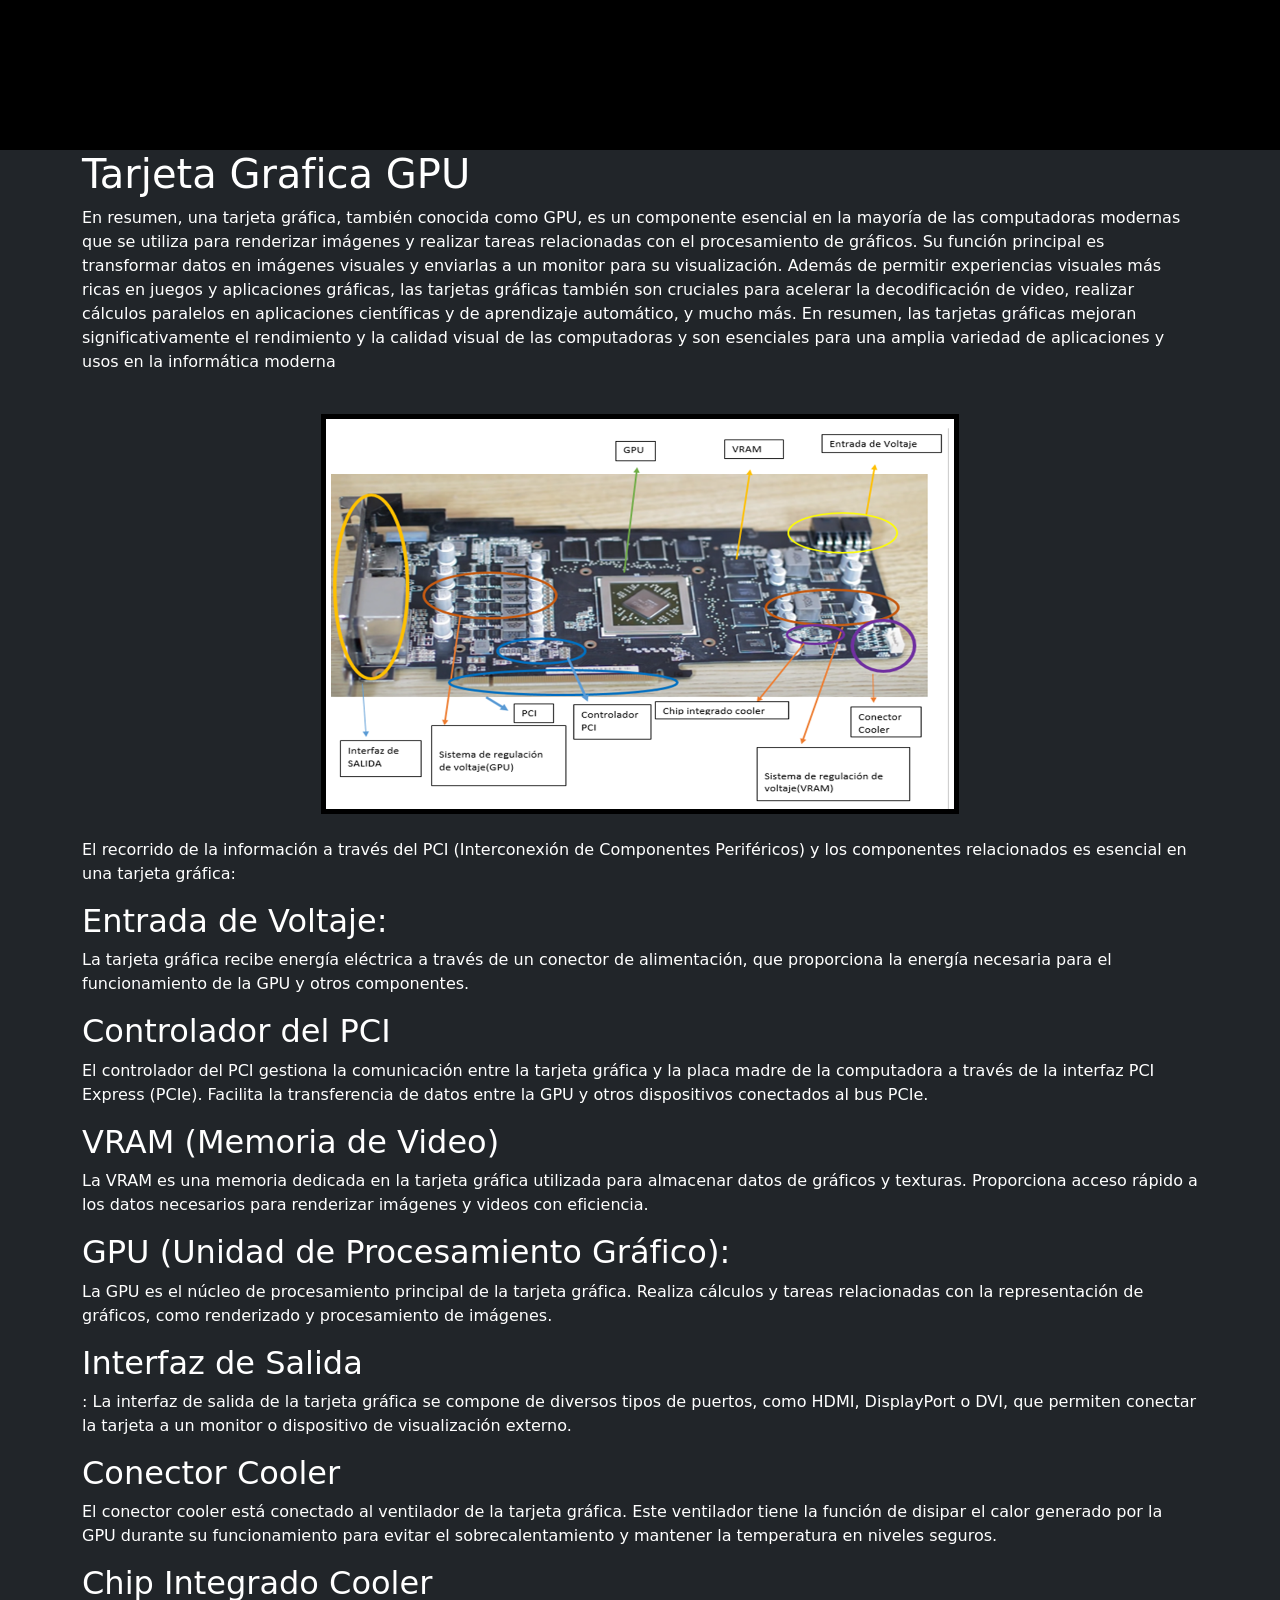
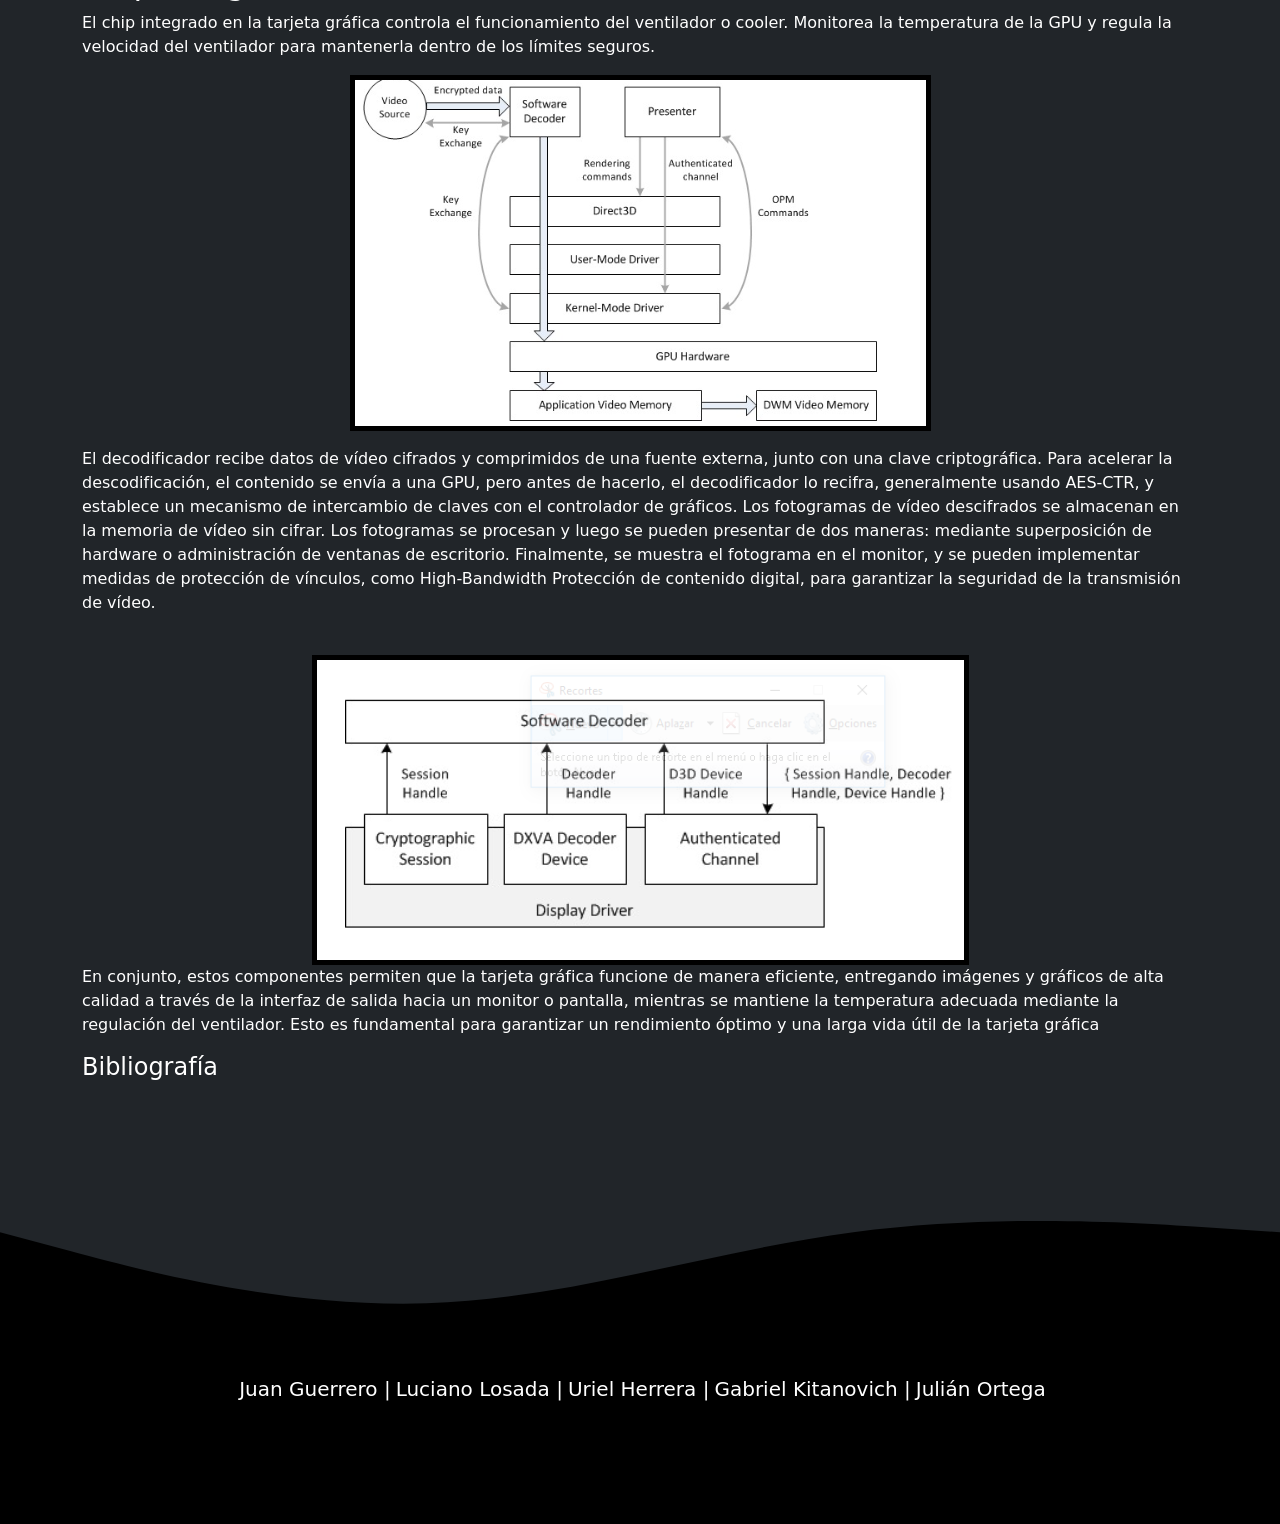
==== index.html @ 19a0f161 "index.html" ====
<!DOCTYPE html>
<html lang="es">
  <head>
    <meta charset="UTF-8" />
    <meta name="viewport" content="width=device-width, initial-scale=1.0" />
    <link rel="stylesheet" href="main.css" />
    <link
      href="https://cdn.jsdelivr.net/npm/bootstrap@5.3.2/dist/css/bootstrap.min.css"
      rel="stylesheet"
      integrity="sha384-T3c6CoIi6uLrA9TneNEoa7RxnatzjcDSCmG1MXxSR1GAsXEV/Dwwykc2MPK8M2HN"
      crossorigin="anonymous"
    />

    <title>grupo 2</title>
  </head>
  <body class="bg-dark">
    <header class="full_black">
      <div class="header_in container"></div>
    </header>
    <main class="container">
      <h1>Tarjeta Grafica GPU</h1>
      <p>
        En resumen, una tarjeta gráfica, también conocida como GPU, es un
        componente esencial en la mayoría de las computadoras modernas que se
        utiliza para renderizar imágenes y realizar tareas relacionadas con el
        procesamiento de gráficos. Su función principal es transformar datos en
        imágenes visuales y enviarlas a un monitor para su visualización. Además
        de permitir experiencias visuales más ricas en juegos y aplicaciones
        gráficas, las tarjetas gráficas también son cruciales para acelerar la
        decodificación de video, realizar cálculos paralelos en aplicaciones
        científicas y de aprendizaje automático, y mucho más. En resumen, las
        tarjetas gráficas mejoran significativamente el rendimiento y la calidad
        visual de las computadoras y son esenciales para una amplia variedad de
        aplicaciones y usos en la informática moderna
      </p>

      <br />
      <div class="img_cont">
        <img src="/images/Captura.PNG" alt="Descripción de la imagen" />
      </div>
      <br />
      <p>
        El recorrido de la información a través del PCI (Interconexión de
        Componentes Periféricos) y los componentes relacionados es esencial en
        una tarjeta gráfica:
      </p>
      <div>
        <div>
          <h2>Entrada de Voltaje:</h2>
          <p>
            La tarjeta gráfica recibe energía eléctrica a través de un conector
            de alimentación, que proporciona la energía necesaria para el
            funcionamiento de la GPU y otros componentes.
          </p>
        </div>
        <div>
          <h2>Controlador del PCI</h2>
          <p>
            El controlador del PCI gestiona la comunicación entre la tarjeta
            gráfica y la placa madre de la computadora a través de la interfaz
            PCI Express (PCIe). Facilita la transferencia de datos entre la GPU
            y otros dispositivos conectados al bus PCIe.
          </p>
        </div>
        <div>
          <h2>VRAM (Memoria de Video)</h2>
          <p>
            La VRAM es una memoria dedicada en la tarjeta gráfica utilizada para
            almacenar datos de gráficos y texturas. Proporciona acceso rápido a
            los datos necesarios para renderizar imágenes y videos con
            eficiencia.
          </p>
        </div>
        <div>
          <h2>GPU (Unidad de Procesamiento Gráfico):</h2>
          <p>
            La GPU es el núcleo de procesamiento principal de la tarjeta
            gráfica. Realiza cálculos y tareas relacionadas con la
            representación de gráficos, como renderizado y procesamiento de
            imágenes.
          </p>
        </div>
        <div>
          <h2>Interfaz de Salida</h2>
          <p>
            : La interfaz de salida de la tarjeta gráfica se compone de diversos
            tipos de puertos, como HDMI, DisplayPort o DVI, que permiten
            conectar la tarjeta a un monitor o dispositivo de visualización
            externo.
          </p>
        </div>
        <div>
          <h2>Conector Cooler</h2>
          <p>
            El conector cooler está conectado al ventilador de la tarjeta
            gráfica. Este ventilador tiene la función de disipar el calor
            generado por la GPU durante su funcionamiento para evitar el
            sobrecalentamiento y mantener la temperatura en niveles seguros.
          </p>
        </div>
        <div>
          <h2>Chip Integrado Cooler</h2>
          <p>
            El chip integrado en la tarjeta gráfica controla el funcionamiento
            del ventilador o cooler. Monitorea la temperatura de la GPU y regula
            la velocidad del ventilador para mantenerla dentro de los límites
            seguros.
          </p>
        </div>
      </div>
      <figure class="img_cont">
        <img src="/images/drivers.png" />
      </figure>
      <p>
        El decodificador recibe datos de vídeo cifrados y comprimidos de una
        fuente externa, junto con una clave criptográfica. Para acelerar la
        descodificación, el contenido se envía a una GPU, pero antes de hacerlo,
        el decodificador lo recifra, generalmente usando AES-CTR, y establece un
        mecanismo de intercambio de claves con el controlador de gráficos. Los
        fotogramas de vídeo descifrados se almacenan en la memoria de vídeo sin
        cifrar. Los fotogramas se procesan y luego se pueden presentar de dos
        maneras: mediante superposición de hardware o administración de ventanas
        de escritorio. Finalmente, se muestra el fotograma en el monitor, y se
        pueden implementar medidas de protección de vínculos, como
        High-Bandwidth Protección de contenido digital, para garantizar la
        seguridad de la transmisión de vídeo.
      </p>
      <br />
      <div class="img_cont text-white">
        <img src="/images/drivers2.png" />
      </div>
      <p>
        En conjunto, estos componentes permiten que la tarjeta gráfica funcione
        de manera eficiente, entregando imágenes y gráficos de alta calidad a
        través de la interfaz de salida hacia un monitor o pantalla, mientras se
        mantiene la temperatura adecuada mediante la regulación del ventilador.
        Esto es fundamental para garantizar un rendimiento óptimo y una larga
        vida útil de la tarjeta gráfica
      </p>
      <div>
        <h4>Bibliografía</h4>
      </div>
    </main>
    <!--Ondas encima del footer-->

    <svg xmlns="http://www.w3.org/2000/svg" viewBox="0 0 1440 320">
      <path
        fill="#000000"
        fill-opacity="1"
        d="M0,160L80,181.3C160,203,320,245,480,240C640,235,800,181,960,160C1120,139,1280,149,1360,154.7L1440,160L1440,320L1360,320C1280,320,1120,320,960,320C800,320,640,320,480,320C320,320,160,320,80,320L0,320Z"
      ></path>
    </svg>

    <footer class="full_black">
      <div class="footer_in container">
        <div class="footer_integrantes text-white">
          <li>Juan Guerrero |</li>
          <li>Luciano Losada |</li>
          <li>Uriel Herrera |</li>
          <li>Gabriel Kitanovich |</li>
          <li>Julián Ortega</li>
        </div>
      </div>
    </footer>
  </body>
  <script src="./main.js"></script>
</html>
---- main.css ----
.full_black {
  background: black;
}
.header_in {
  height: 150px;
}

.footer_in {
  height: 150px;
}

main {
  color: white;
}

.img_cont {
  display: flex;
  justify-content: center; /* Centrar horizontalmente */ 
}
.img_cont>img {
  border: 5px solid black;
}

.footer_integrantes {
  display: flex;
  align-items: center;
  justify-content: center;
  font-size: 20px;
}

.footer_integrantes > li {
  list-style: none;
  margin-left: 5px;
}
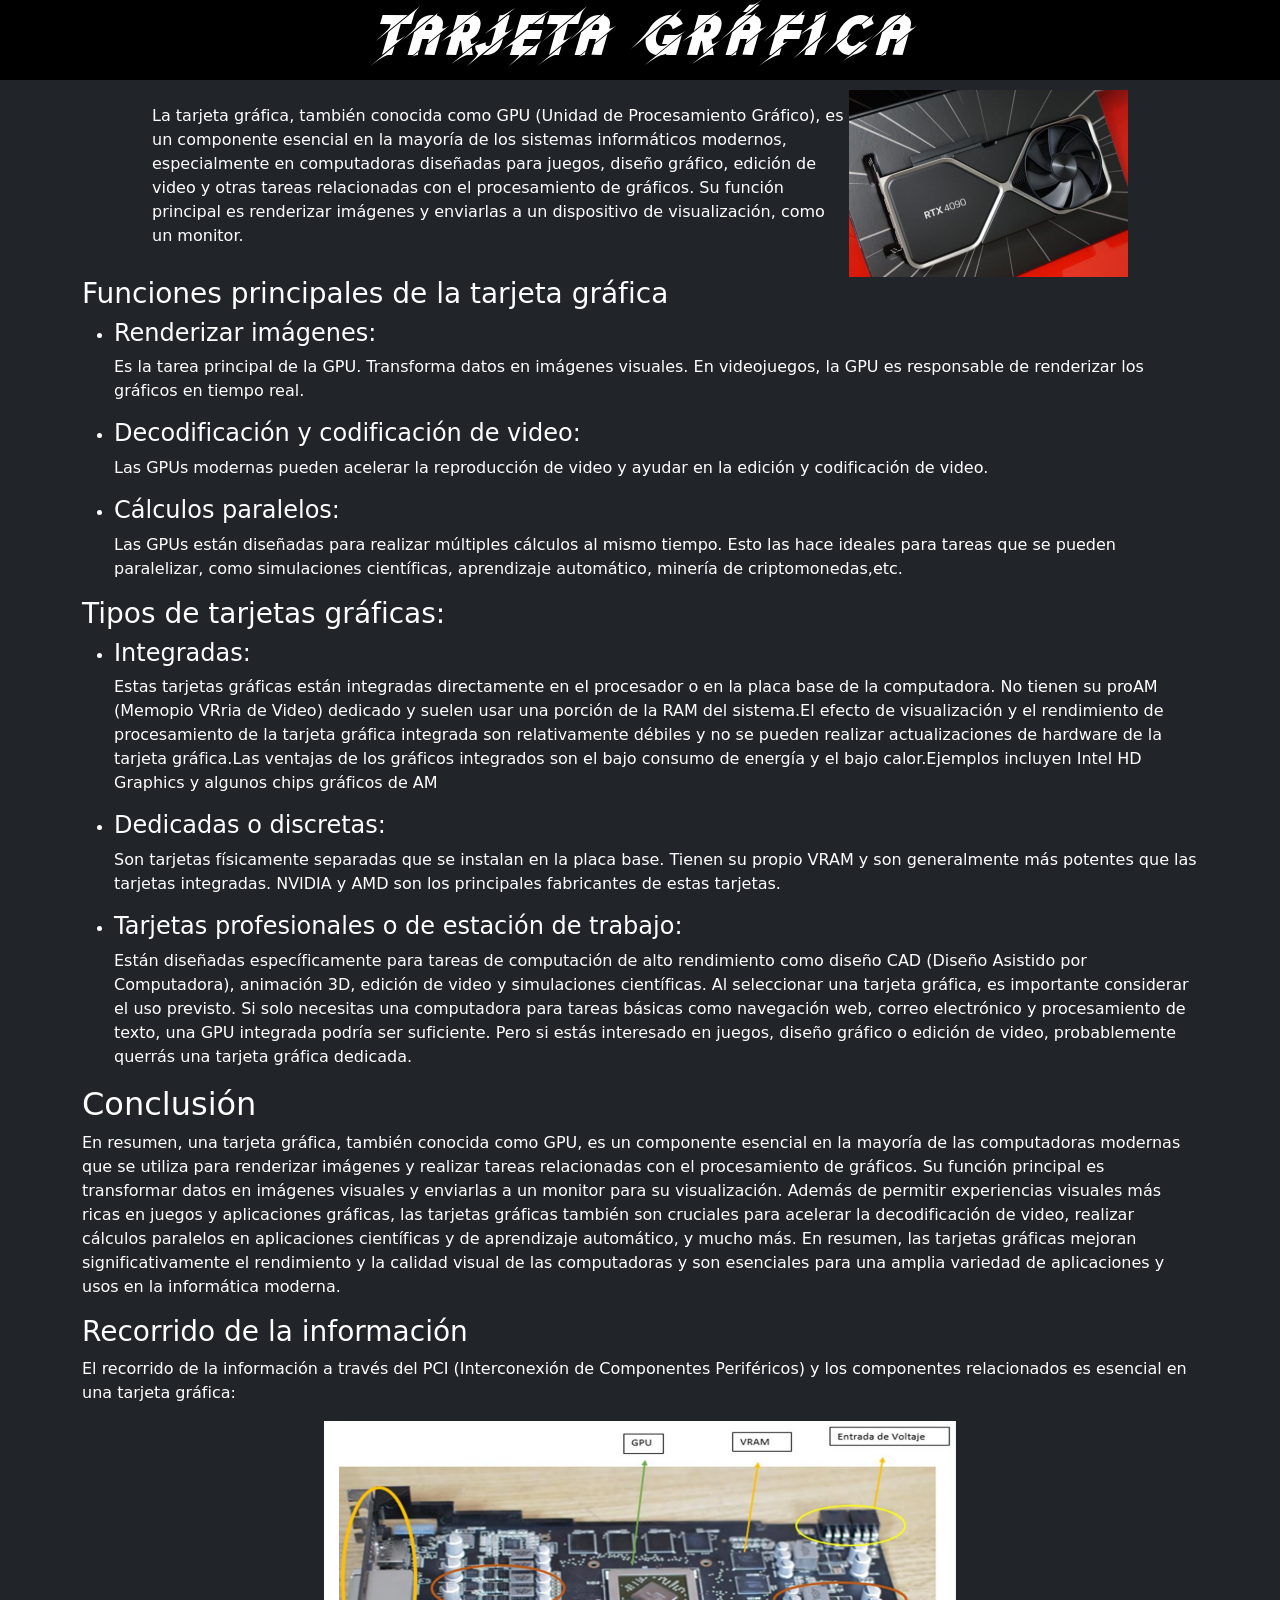
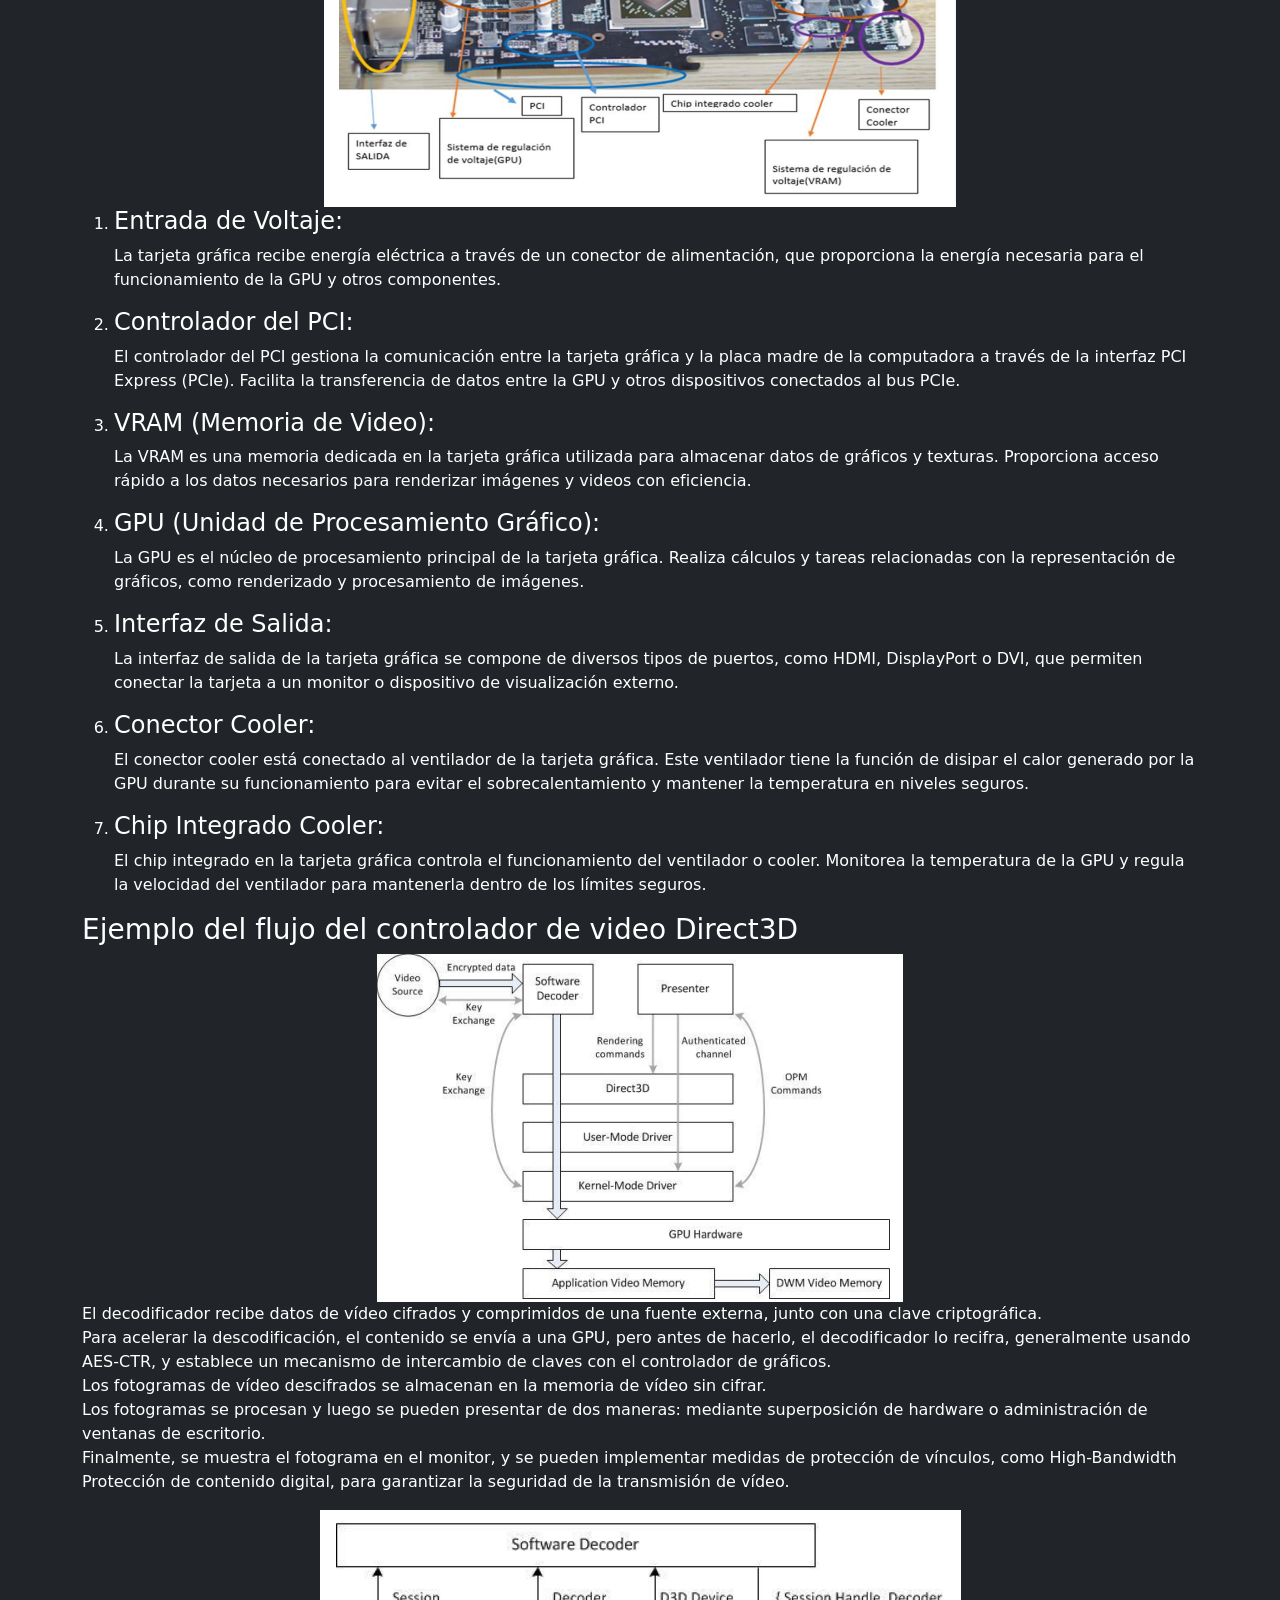
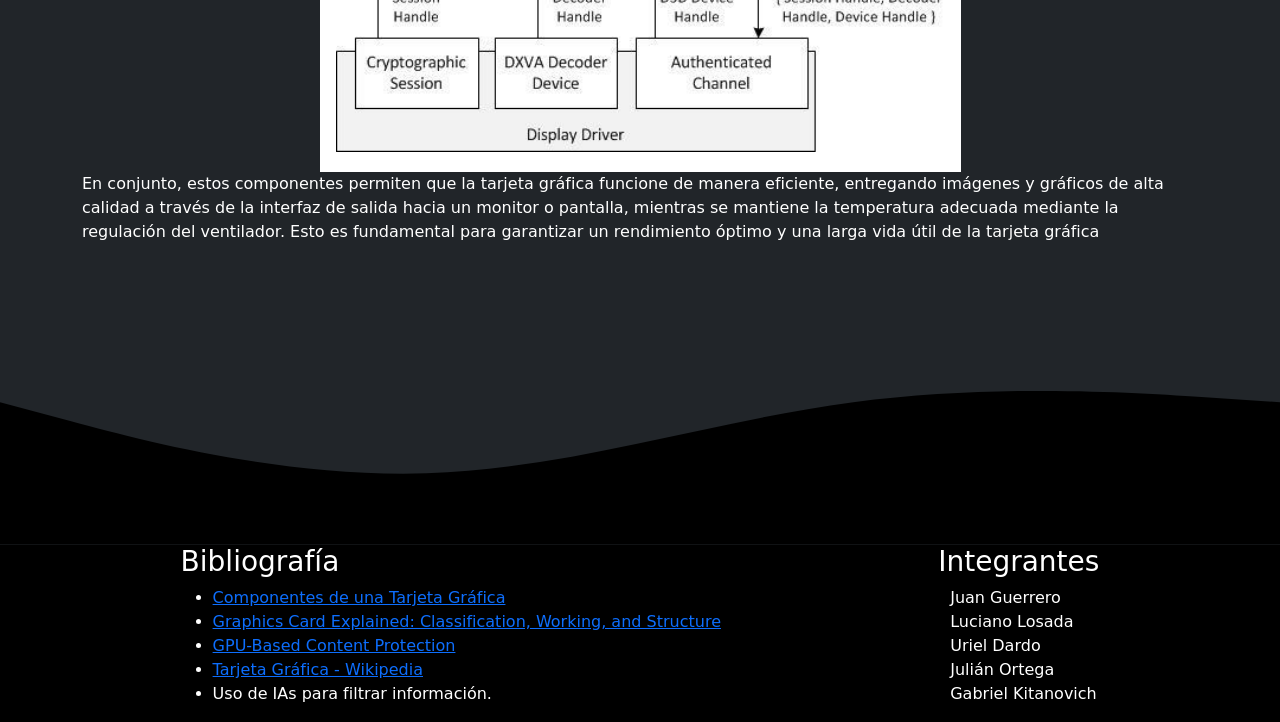
==== commit 6d0d00e1: "Mejor HTML y CSS" ====
--- a/index.html
+++ b/index.html
@@ -3,165 +3,312 @@
   <head>
     <meta charset="UTF-8" />
     <meta name="viewport" content="width=device-width, initial-scale=1.0" />
-    <link rel="stylesheet" href="main.css" />
+    <title>Grupo 2 Tarjeta Gráfica</title>
     <link
-      href="https://cdn.jsdelivr.net/npm/bootstrap@5.3.2/dist/css/bootstrap.min.css"
+      href="https://cdn.jsdelivr.net/npm/bootstrap@5.2.3/dist/css/bootstrap.min.css"
       rel="stylesheet"
-      integrity="sha384-T3c6CoIi6uLrA9TneNEoa7RxnatzjcDSCmG1MXxSR1GAsXEV/Dwwykc2MPK8M2HN"
+      integrity="sha384-rbsA2VBKQhggwzxH7pPCaAqO46MgnOM80zW1RWuH61DGLwZJEdK2Kadq2F9CUG65"
       crossorigin="anonymous"
     />
-
-    <title>grupo 2</title>
+    <link rel="stylesheet" href="css/main.css" />
   </head>
-  <body class="bg-dark">
-    <header class="full_black">
-      <div class="header_in container"></div>
+  <body class="bg-dark text-white">
+    <header class="black">
+        <div class="header_in container">
+          <h1>Tarjeta Gráfica</h1>
+        </div>
     </header>
     <main class="container">
-      <h1>Tarjeta Grafica GPU</h1>
-      <p>
-        En resumen, una tarjeta gráfica, también conocida como GPU, es un
-        componente esencial en la mayoría de las computadoras modernas que se
-        utiliza para renderizar imágenes y realizar tareas relacionadas con el
-        procesamiento de gráficos. Su función principal es transformar datos en
-        imágenes visuales y enviarlas a un monitor para su visualización. Además
-        de permitir experiencias visuales más ricas en juegos y aplicaciones
-        gráficas, las tarjetas gráficas también son cruciales para acelerar la
-        decodificación de video, realizar cálculos paralelos en aplicaciones
-        científicas y de aprendizaje automático, y mucho más. En resumen, las
-        tarjetas gráficas mejoran significativamente el rendimiento y la calidad
-        visual de las computadoras y son esenciales para una amplia variedad de
-        aplicaciones y usos en la informática moderna
-      </p>
-
-      <br />
-      <div class="img_cont">
-        <img src="/images/Captura.PNG" alt="Descripción de la imagen" />
-      </div>
-      <br />
-      <p>
-        El recorrido de la información a través del PCI (Interconexión de
-        Componentes Periféricos) y los componentes relacionados es esencial en
-        una tarjeta gráfica:
-      </p>
-      <div>
-        <div>
-          <h2>Entrada de Voltaje:</h2>
-          <p>
-            La tarjeta gráfica recibe energía eléctrica a través de un conector
-            de alimentación, que proporciona la energía necesaria para el
-            funcionamiento de la GPU y otros componentes.
-          </p>
-        </div>
-        <div>
-          <h2>Controlador del PCI</h2>
-          <p>
-            El controlador del PCI gestiona la comunicación entre la tarjeta
-            gráfica y la placa madre de la computadora a través de la interfaz
-            PCI Express (PCIe). Facilita la transferencia de datos entre la GPU
-            y otros dispositivos conectados al bus PCIe.
-          </p>
-        </div>
-        <div>
-          <h2>VRAM (Memoria de Video)</h2>
-          <p>
-            La VRAM es una memoria dedicada en la tarjeta gráfica utilizada para
-            almacenar datos de gráficos y texturas. Proporciona acceso rápido a
-            los datos necesarios para renderizar imágenes y videos con
-            eficiencia.
-          </p>
-        </div>
-        <div>
-          <h2>GPU (Unidad de Procesamiento Gráfico):</h2>
-          <p>
-            La GPU es el núcleo de procesamiento principal de la tarjeta
-            gráfica. Realiza cálculos y tareas relacionadas con la
-            representación de gráficos, como renderizado y procesamiento de
-            imágenes.
-          </p>
-        </div>
-        <div>
-          <h2>Interfaz de Salida</h2>
-          <p>
-            : La interfaz de salida de la tarjeta gráfica se compone de diversos
-            tipos de puertos, como HDMI, DisplayPort o DVI, que permiten
-            conectar la tarjeta a un monitor o dispositivo de visualización
-            externo.
-          </p>
-        </div>
-        <div>
-          <h2>Conector Cooler</h2>
-          <p>
-            El conector cooler está conectado al ventilador de la tarjeta
-            gráfica. Este ventilador tiene la función de disipar el calor
-            generado por la GPU durante su funcionamiento para evitar el
-            sobrecalentamiento y mantener la temperatura en niveles seguros.
-          </p>
-        </div>
-        <div>
-          <h2>Chip Integrado Cooler</h2>
-          <p>
-            El chip integrado en la tarjeta gráfica controla el funcionamiento
-            del ventilador o cooler. Monitorea la temperatura de la GPU y regula
-            la velocidad del ventilador para mantenerla dentro de los límites
-            seguros.
-          </p>
-        </div>
-      </div>
-      <figure class="img_cont">
-        <img src="/images/drivers.png" />
-      </figure>
-      <p>
-        El decodificador recibe datos de vídeo cifrados y comprimidos de una
-        fuente externa, junto con una clave criptográfica. Para acelerar la
-        descodificación, el contenido se envía a una GPU, pero antes de hacerlo,
-        el decodificador lo recifra, generalmente usando AES-CTR, y establece un
-        mecanismo de intercambio de claves con el controlador de gráficos. Los
-        fotogramas de vídeo descifrados se almacenan en la memoria de vídeo sin
-        cifrar. Los fotogramas se procesan y luego se pueden presentar de dos
-        maneras: mediante superposición de hardware o administración de ventanas
-        de escritorio. Finalmente, se muestra el fotograma en el monitor, y se
-        pueden implementar medidas de protección de vínculos, como
-        High-Bandwidth Protección de contenido digital, para garantizar la
-        seguridad de la transmisión de vídeo.
-      </p>
-      <br />
-      <div class="img_cont text-white">
-        <img src="/images/drivers2.png" />
-      </div>
-      <p>
-        En conjunto, estos componentes permiten que la tarjeta gráfica funcione
-        de manera eficiente, entregando imágenes y gráficos de alta calidad a
-        través de la interfaz de salida hacia un monitor o pantalla, mientras se
-        mantiene la temperatura adecuada mediante la regulación del ventilador.
-        Esto es fundamental para garantizar un rendimiento óptimo y una larga
-        vida útil de la tarjeta gráfica
-      </p>
-      <div>
-        <h4>Bibliografía</h4>
+      <div>
+        <div>
+        </div>
+        <div class="text_and_image container">
+          <p>
+            La tarjeta gráfica, también conocida como GPU (Unidad de
+            Procesamiento Gráfico), es un componente esencial en la mayoría de
+            los sistemas informáticos modernos, especialmente en computadoras
+            diseñadas para juegos, diseño gráfico, edición de video y otras
+            tareas relacionadas con el procesamiento de gráficos. Su función
+            principal es renderizar imágenes y enviarlas a un dispositivo de
+            visualización, como un monitor.
+          </p>
+          <div class="images_center">
+            <img src="images/tg1.PNG" alt="" />
+          </div>
+        </div>
+      </div>
+      <div>
+        <div>
+          <h3>Funciones principales de la tarjeta gráfica</h3>
+        </div>
+        <div>
+          <ul>
+            <li>
+              <h4>Renderizar imágenes:</h4>
+              <p>
+                Es la tarea principal de la GPU. Transforma datos en imágenes
+                visuales. En videojuegos, la GPU es responsable de renderizar
+                los gráficos en tiempo real.
+              </p>
+            </li>
+            <li>
+              <h4>Decodificación y codificación de video:</h4>
+              <p>
+                Las GPUs modernas pueden acelerar la reproducción de video y
+                ayudar en la edición y codificación de video.
+              </p>
+            </li>
+            <li>
+              <h4>Cálculos paralelos:</h4>
+              <p>
+                Las GPUs están diseñadas para realizar múltiples cálculos al
+                mismo tiempo. Esto las hace ideales para tareas que se pueden
+                paralelizar, como simulaciones científicas, aprendizaje
+                automático, minería de criptomonedas,etc.
+              </p>
+            </li>
+          </ul>
+        </div>
+      </div>
+      <div>
+        <div>
+          <h3>Tipos de tarjetas gráficas:</h3>
+        </div>
+        <div>
+          <ul>
+            <li>
+              <h4>Integradas:</h4>
+              <p>
+                Estas tarjetas gráficas están integradas directamente en el
+                procesador o en la placa base de la computadora. No tienen su
+                proAM (Memopio VRria de Video) dedicado y suelen usar una
+                porción de la RAM del sistema.El efecto de visualización y el
+                rendimiento de procesamiento de la tarjeta gráfica integrada son
+                relativamente débiles y no se pueden realizar actualizaciones de
+                hardware de la tarjeta gráfica.Las ventajas de los gráficos
+                integrados son el bajo consumo de energía y el bajo
+                calor.Ejemplos incluyen Intel HD Graphics y algunos chips
+                gráficos de AM
+              </p>
+            </li>
+            <li>
+              <h4>Dedicadas o discretas:</h4>
+              <p>
+                Son tarjetas físicamente separadas que se instalan en la placa
+                base. Tienen su propio VRAM y son generalmente más potentes que
+                las tarjetas integradas. NVIDIA y AMD son los principales
+                fabricantes de estas tarjetas.
+              </p>
+            </li>
+            <li>
+              <h4>Tarjetas profesionales o de estación de trabajo:</h4>
+              <p>
+                Están diseñadas específicamente para tareas de computación de
+                alto rendimiento como diseño CAD (Diseño Asistido por
+                Computadora), animación 3D, edición de video y simulaciones
+                científicas. Al seleccionar una tarjeta gráfica, es importante
+                considerar el uso previsto. Si solo necesitas una computadora
+                para tareas básicas como navegación web, correo electrónico y
+                procesamiento de texto, una GPU integrada podría ser suficiente.
+                Pero si estás interesado en juegos, diseño gráfico o edición de
+                video, probablemente querrás una tarjeta gráfica dedicada.
+              </p>
+            </li>
+          </ul>
+        </div>
+      </div>
+      <div>
+        <div>
+          <h2>Conclusión</h2>
+        </div>
+        <div>
+          <p>
+            En resumen, una tarjeta gráfica, también conocida como GPU, es un
+            componente esencial en la mayoría de las computadoras modernas que
+            se utiliza para renderizar imágenes y realizar tareas relacionadas
+            con el procesamiento de gráficos. Su función principal es
+            transformar datos en imágenes visuales y enviarlas a un monitor para
+            su visualización. Además de permitir experiencias visuales más ricas
+            en juegos y aplicaciones gráficas, las tarjetas gráficas también son
+            cruciales para acelerar la decodificación de video, realizar
+            cálculos paralelos en aplicaciones científicas y de aprendizaje
+            automático, y mucho más. En resumen, las tarjetas gráficas mejoran
+            significativamente el rendimiento y la calidad visual de las
+            computadoras y son esenciales para una amplia variedad de
+            aplicaciones y usos en la informática moderna.
+          </p>
+        </div>
+        <div>
+          <h3>Recorrido de la información</h3>
+        </div>
+        <div>
+          <p>
+            El recorrido de la información a través del PCI (Interconexión de
+            Componentes Periféricos) y los componentes relacionados es esencial
+            en una tarjeta gráfica:
+          </p>
+        </div>
+        <div class="images_center">
+          <img src="images/estructuraTG.PNG" alt="" />
+        </div>
+        <div>
+          <ol>
+            <li>
+              <h4>Entrada de Voltaje:</h4>
+              <p>
+                La tarjeta gráfica recibe energía eléctrica a través de un
+                conector de alimentación, que proporciona la energía necesaria
+                para el funcionamiento de la GPU y otros componentes.
+              </p>
+            </li>
+            <li>
+              <h4>Controlador del PCI:</h4>
+              <p>
+                El controlador del PCI gestiona la comunicación entre la tarjeta
+                gráfica y la placa madre de la computadora a través de la
+                interfaz PCI Express (PCIe). Facilita la transferencia de datos
+                entre la GPU y otros dispositivos conectados al bus PCIe.
+              </p>
+            </li>
+            <li>
+              <h4>VRAM (Memoria de Video):</h4>
+              <p>
+                La VRAM es una memoria dedicada en la tarjeta gráfica utilizada
+                para almacenar datos de gráficos y texturas. Proporciona acceso
+                rápido a los datos necesarios para renderizar imágenes y videos
+                con eficiencia.
+              </p>
+            </li>
+            <li>
+              <h4>GPU (Unidad de Procesamiento Gráfico):</h4>
+              <p>
+                La GPU es el núcleo de procesamiento principal de la tarjeta
+                gráfica. Realiza cálculos y tareas relacionadas con la
+                representación de gráficos, como renderizado y procesamiento de
+                imágenes.
+              </p>
+            </li>
+            <li>
+              <h4>Interfaz de Salida:</h4>
+              <p>
+                La interfaz de salida de la tarjeta gráfica se compone de
+                diversos tipos de puertos, como HDMI, DisplayPort o DVI, que
+                permiten conectar la tarjeta a un monitor o dispositivo de
+                visualización externo.
+              </p>
+            </li>
+            <li>
+              <h4>Conector Cooler:</h4>
+              <p>
+                El conector cooler está conectado al ventilador de la tarjeta
+                gráfica. Este ventilador tiene la función de disipar el calor
+                generado por la GPU durante su funcionamiento para evitar el
+                sobrecalentamiento y mantener la temperatura en niveles seguros.
+              </p>
+            </li>
+            <li>
+              <h4>Chip Integrado Cooler:</h4>
+              <p>
+                El chip integrado en la tarjeta gráfica controla el
+                funcionamiento del ventilador o cooler. Monitorea la temperatura
+                de la GPU y regula la velocidad del ventilador para mantenerla
+                dentro de los límites seguros.
+              </p>
+            </li>
+          </ol>
+        </div>
+      </div>
+      <div>
+        <div>
+          <h3>Ejemplo del flujo del controlador de video Direct3D</h3>
+        </div>
+        <div class="images_center">
+          <img src="images/videoDirect3D.PNG" alt="" />
+        </div>
+        <div>
+          <p>
+            El decodificador recibe datos de vídeo cifrados y comprimidos de una
+            fuente externa, junto con una clave criptográfica. <br />
+            Para acelerar la descodificación, el contenido se envía a una GPU,
+            pero antes de hacerlo, el decodificador lo recifra, generalmente
+            usando AES-CTR, y establece un mecanismo de intercambio de claves
+            con el controlador de gráficos.<br />
+            Los fotogramas de vídeo descifrados se almacenan en la memoria de
+            vídeo sin cifrar. <br />
+            Los fotogramas se procesan y luego se pueden presentar de dos
+            maneras: mediante superposición de hardware o administración de
+            ventanas de escritorio. <br />
+            Finalmente, se muestra el fotograma en el monitor, y se pueden
+            implementar medidas de protección de vínculos, como High-Bandwidth
+            Protección de contenido digital, para garantizar la seguridad de la
+            transmisión de vídeo.
+          </p>
+        </div>
+        <div class="images_center">
+          <img src="images/sv.PNG" alt="" />
+        </div>
+        <div>
+          <p>
+            En conjunto, estos componentes permiten que la tarjeta gráfica
+            funcione de manera eficiente, entregando imágenes y gráficos de alta
+            calidad a través de la interfaz de salida hacia un monitor o
+            pantalla, mientras se mantiene la temperatura adecuada mediante la
+            regulación del ventilador. Esto es fundamental para garantizar un
+            rendimiento óptimo y una larga vida útil de la tarjeta gráfica
+          </p>
+        </div>
       </div>
     </main>
-    <!--Ondas encima del footer-->
-
     <svg xmlns="http://www.w3.org/2000/svg" viewBox="0 0 1440 320">
-      <path
-        fill="#000000"
-        fill-opacity="1"
-        d="M0,160L80,181.3C160,203,320,245,480,240C640,235,800,181,960,160C1120,139,1280,149,1360,154.7L1440,160L1440,320L1360,320C1280,320,1120,320,960,320C800,320,640,320,480,320C320,320,160,320,80,320L0,320Z"
-      ></path>
-    </svg>
-
-    <footer class="full_black">
-      <div class="footer_in container">
-        <div class="footer_integrantes text-white">
-          <li>Juan Guerrero |</li>
-          <li>Luciano Losada |</li>
-          <li>Uriel Herrera |</li>
-          <li>Gabriel Kitanovich |</li>
-          <li>Julián Ortega</li>
+        <path
+          fill="#000000"
+          fill-opacity="1"
+          d="M0,160L80,181.3C160,203,320,245,480,240C640,235,800,181,960,160C1120,139,1280,149,1360,154.7L1440,160L1440,320L1360,320C1280,320,1120,320,960,320C800,320,640,320,480,320C320,320,160,320,80,320L0,320Z"
+        ></path>
+      </svg>
+    <footer class="black" >
+      <div class="container footer_info">
+        <div class="bibliografia">
+          <h3>Bibliografía</h3>
+          <ul>
+            <li>
+              <a
+                href="https://masterenciberseguridadonline.es/componentes-de-una-tarjeta-grafica/"
+                >Componentes de una Tarjeta Gráfica</a
+              >
+            </li>
+            <li>
+              <a
+                href="https://www.jakelectronics.com/blog/graphics-card-explained-classification-working-and-structure"
+                >Graphics Card Explained: Classification, Working, and
+                Structure</a
+              >
+            </li>
+            <li>
+              <a
+                href="https://learn.microsoft.com/es-es/windows/win32/medfound/gpu-based-content-protection"
+                >GPU-Based Content Protection</a
+              >
+            </li>
+            <li>
+              <a href="https://es.wikipedia.org/wiki/Tarjeta_gr%C3%A1fica"
+                >Tarjeta Gráfica - Wikipedia</a
+              >
+            </li>
+            <li>Uso de IAs para filtrar información.</li>
+          </ul>
+        </div>
+        <div class="integrantes">
+          <h3>Integrantes</h3>
+          <ul>
+            <li>Juan Guerrero</li>
+            <li>Luciano Losada</li>
+            <li>Uriel Dardo</li>
+            <li>Julián Ortega</li>
+            <li>Gabriel Kitanovich</li>
+          </ul>
         </div>
       </div>
     </footer>
   </body>
-  <script src="./main.js"></script>
 </html>
--- a/css/main.css
+++ b/css/main.css
@@ -0,0 +1,59 @@
+@font-face {
+    font-family:"Giver Made" ;
+    src: url("/fontsAndStuff/giver_made/Giver\ Made\ Italic.ttf");
+}
+
+header{
+    height: 80px;
+}
+.header_in{
+    height: 80px;
+    display: flex;
+    justify-content: center;
+    align-items: center;
+}
+.header_in > h1{
+    font-family: "Giver Made";
+    font-size: 50px;
+}
+
+main{
+    margin-top: 10px;
+}
+
+.footer_info{
+    margin-bottom: 0px;
+}
+
+footer > div{
+    display: flex;
+    justify-content: space-around;
+}
+.black{
+    background: black;
+}
+
+.integrantes > h3{
+    margin-left: 20px;
+}
+
+.integrantes > ul > li{
+    list-style: none;
+}
+
+.integrantes > ul > li{
+    list-style: none;
+}
+
+.text_and_image{
+    display: flex;
+    width: 1000px;
+    justify-content: center;
+    align-items: center;
+}
+
+.images_center{
+    display: flex;
+    justify-content: center;
+}
+  
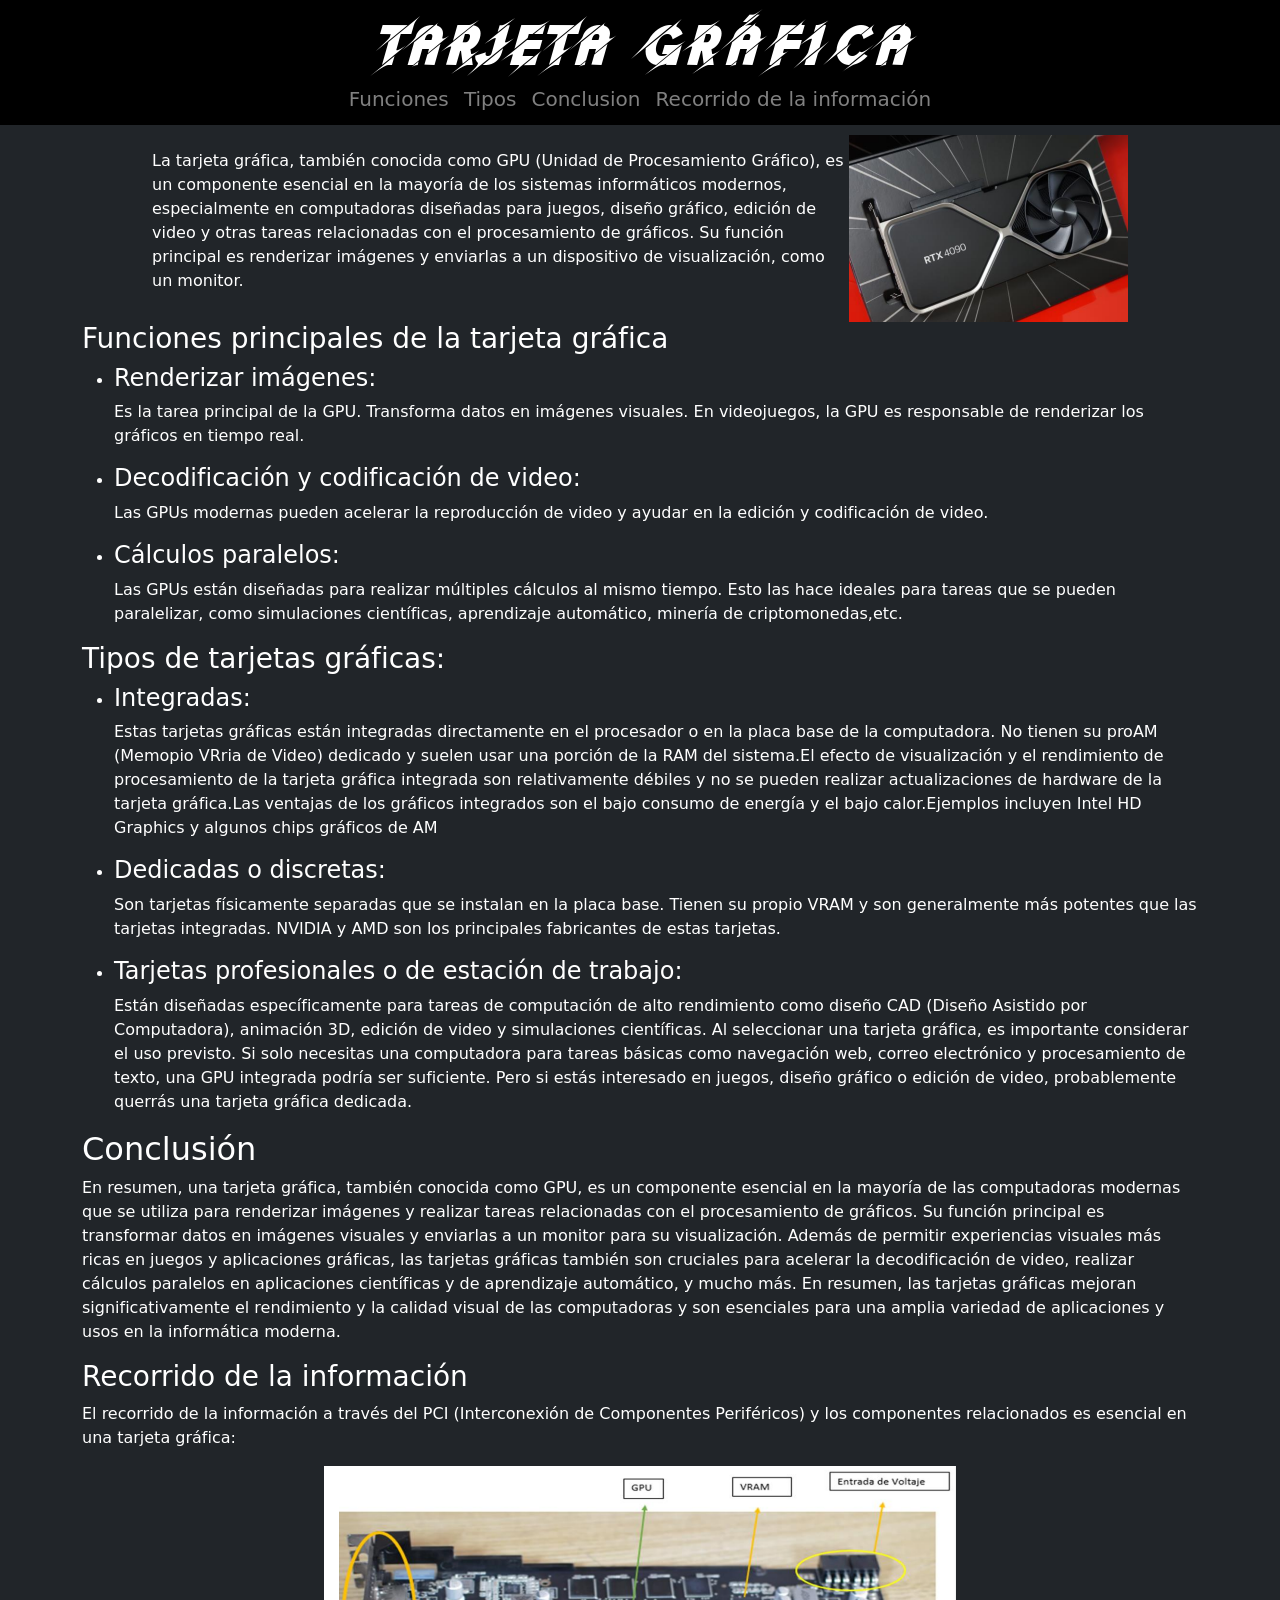
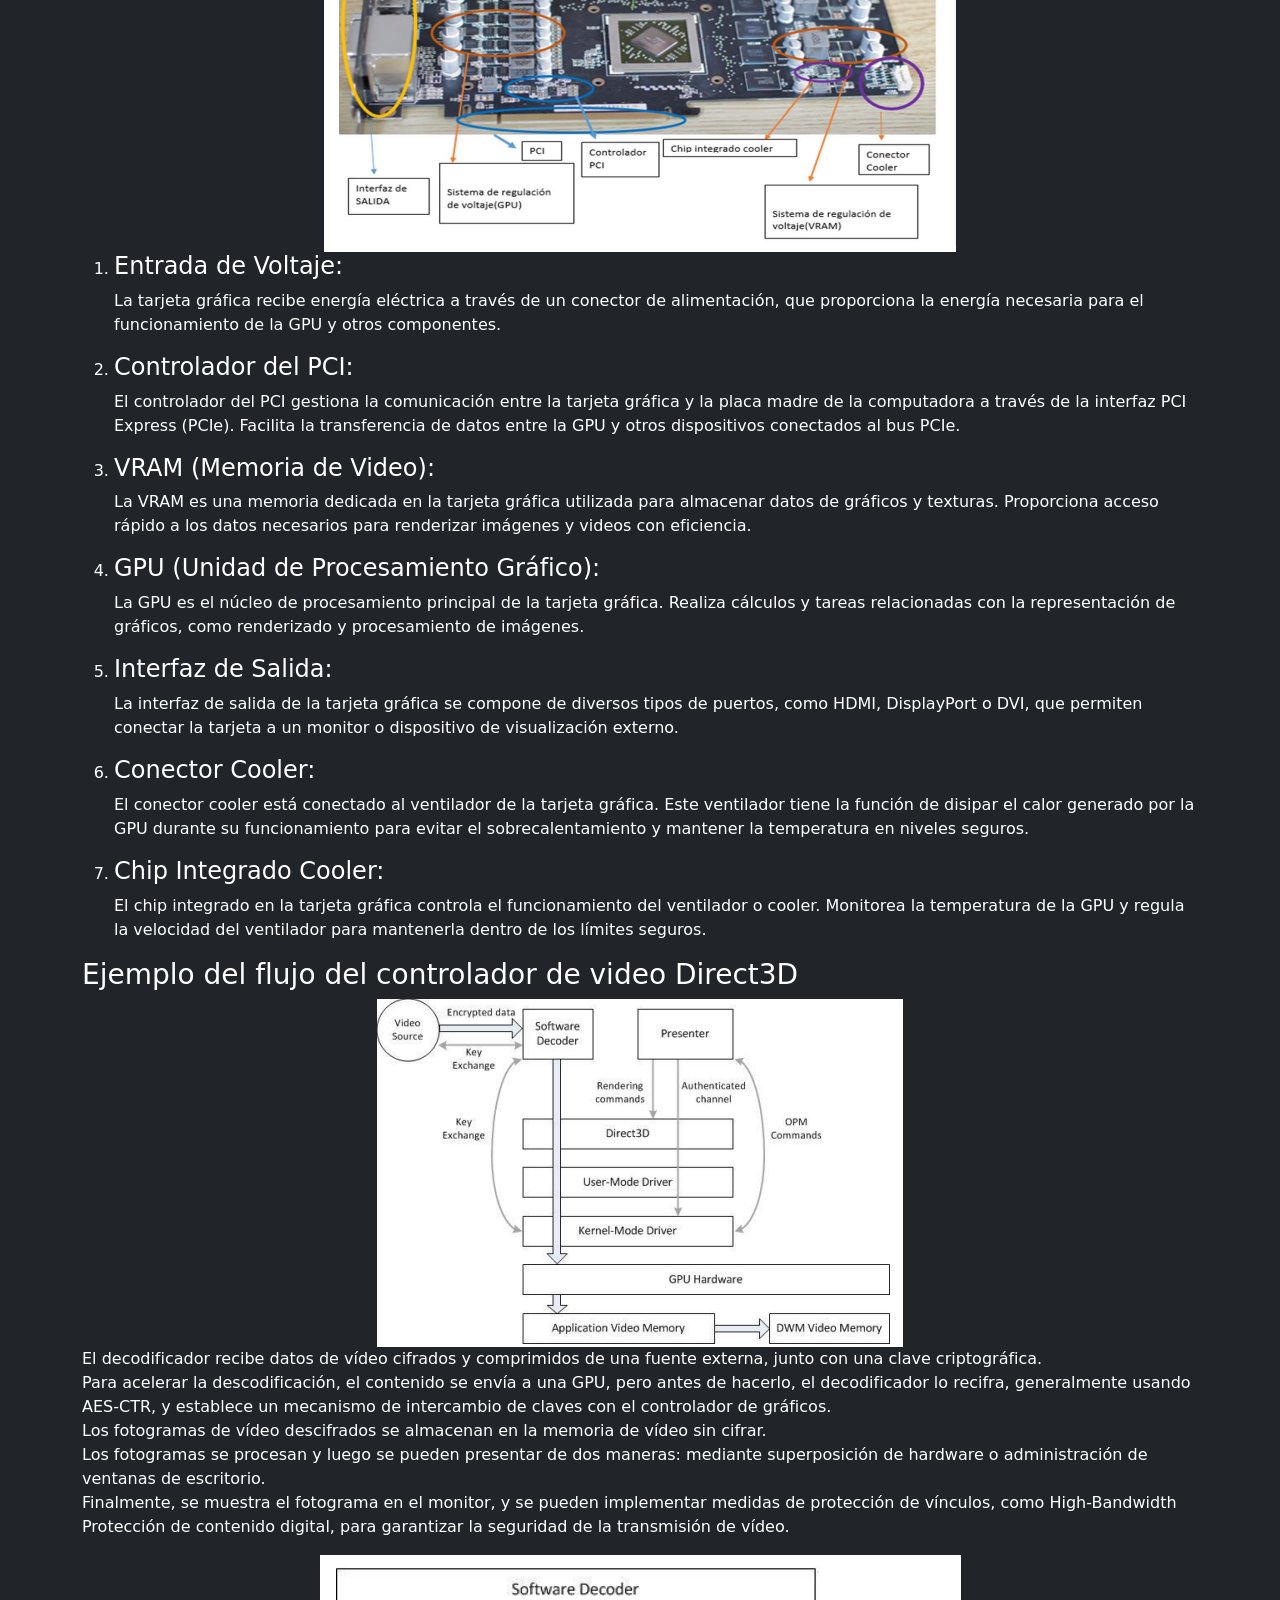
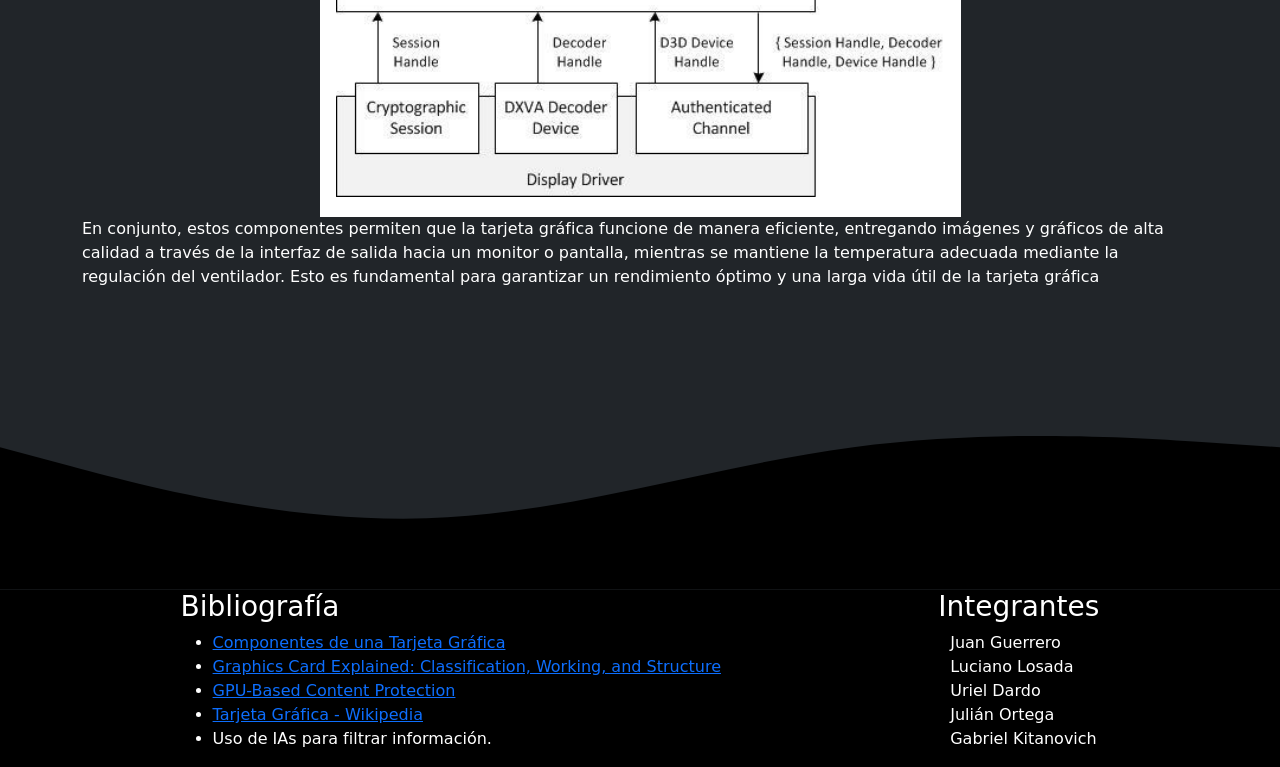
==== commit b4cb0cd0: "navbar glosario y aos agregados" ====
--- a/index.html
+++ b/index.html
@@ -4,6 +4,8 @@
     <meta charset="UTF-8" />
     <meta name="viewport" content="width=device-width, initial-scale=1.0" />
     <title>Grupo 2 Tarjeta Gráfica</title>
+    <link href="https://unpkg.com/aos@2.3.1/dist/aos.css" rel="stylesheet" />
+
     <link
       href="https://cdn.jsdelivr.net/npm/bootstrap@5.2.3/dist/css/bootstrap.min.css"
       rel="stylesheet"
@@ -14,14 +16,19 @@
   </head>
   <body class="bg-dark text-white">
     <header class="black">
-        <div class="header_in container">
-          <h1>Tarjeta Gráfica</h1>
-        </div>
+      <div  data-aos="zoom-out-up" data-aos-duration="1000" class="header_in container">
+        <h1>Tarjeta Gráfica</h1>
+        <nav>
+          <a href="#funciones">Funciones</a>
+          <a href="#tipos">Tipos</a>
+          <a href="#conclusion">Conclusion</a>
+          <a href="#recorrido">Recorrido de la información</a>
+        </nav>
+      </div>
     </header>
     <main class="container">
       <div>
-        <div>
-        </div>
+        <div></div>
         <div class="text_and_image container">
           <p>
             La tarjeta gráfica, también conocida como GPU (Unidad de
@@ -39,7 +46,7 @@
       </div>
       <div>
         <div>
-          <h3>Funciones principales de la tarjeta gráfica</h3>
+          <h3 id="funciones">Funciones principales de la tarjeta gráfica</h3>
         </div>
         <div>
           <ul>
@@ -72,7 +79,7 @@
       </div>
       <div>
         <div>
-          <h3>Tipos de tarjetas gráficas:</h3>
+          <h3 id="tipos">Tipos de tarjetas gráficas:</h3>
         </div>
         <div>
           <ul>
@@ -119,7 +126,7 @@
       </div>
       <div>
         <div>
-          <h2>Conclusión</h2>
+          <h2 id="conclusion">Conclusión</h2>
         </div>
         <div>
           <p>
@@ -139,7 +146,7 @@
           </p>
         </div>
         <div>
-          <h3>Recorrido de la información</h3>
+          <h3 id="recorrido">Recorrido de la información</h3>
         </div>
         <div>
           <p>
@@ -260,13 +267,13 @@
       </div>
     </main>
     <svg xmlns="http://www.w3.org/2000/svg" viewBox="0 0 1440 320">
-        <path
-          fill="#000000"
-          fill-opacity="1"
-          d="M0,160L80,181.3C160,203,320,245,480,240C640,235,800,181,960,160C1120,139,1280,149,1360,154.7L1440,160L1440,320L1360,320C1280,320,1120,320,960,320C800,320,640,320,480,320C320,320,160,320,80,320L0,320Z"
-        ></path>
-      </svg>
-    <footer class="black" >
+      <path
+        fill="#000000"
+        fill-opacity="1"
+        d="M0,160L80,181.3C160,203,320,245,480,240C640,235,800,181,960,160C1120,139,1280,149,1360,154.7L1440,160L1440,320L1360,320C1280,320,1120,320,960,320C800,320,640,320,480,320C320,320,160,320,80,320L0,320Z"
+      ></path>
+    </svg>
+    <footer class="black">
       <div class="container footer_info">
         <div class="bibliografia">
           <h3>Bibliografía</h3>
@@ -310,5 +317,9 @@
         </div>
       </div>
     </footer>
+    <script src="https://unpkg.com/aos@2.3.1/dist/aos.js"></script>
+    <script>
+      AOS.init();
+    </script>
   </body>
 </html>
--- a/css/main.css
+++ b/css/main.css
@@ -4,17 +4,27 @@
 }
 
 header{
-    height: 80px;
+    height: 125px;
 }
 .header_in{
-    height: 80px;
+    height: 130px;
     display: flex;
+    flex-direction: column;
     justify-content: center;
     align-items: center;
 }
 .header_in > h1{
     font-family: "Giver Made";
     font-size: 50px;
+}
+.header_in > nav >a{
+    padding: 5px;
+    font-size:20px;
+    text-decoration: none;
+    color: grey;
+}
+.header_in > nav :hover{
+    color: white;
 }
 
 main{
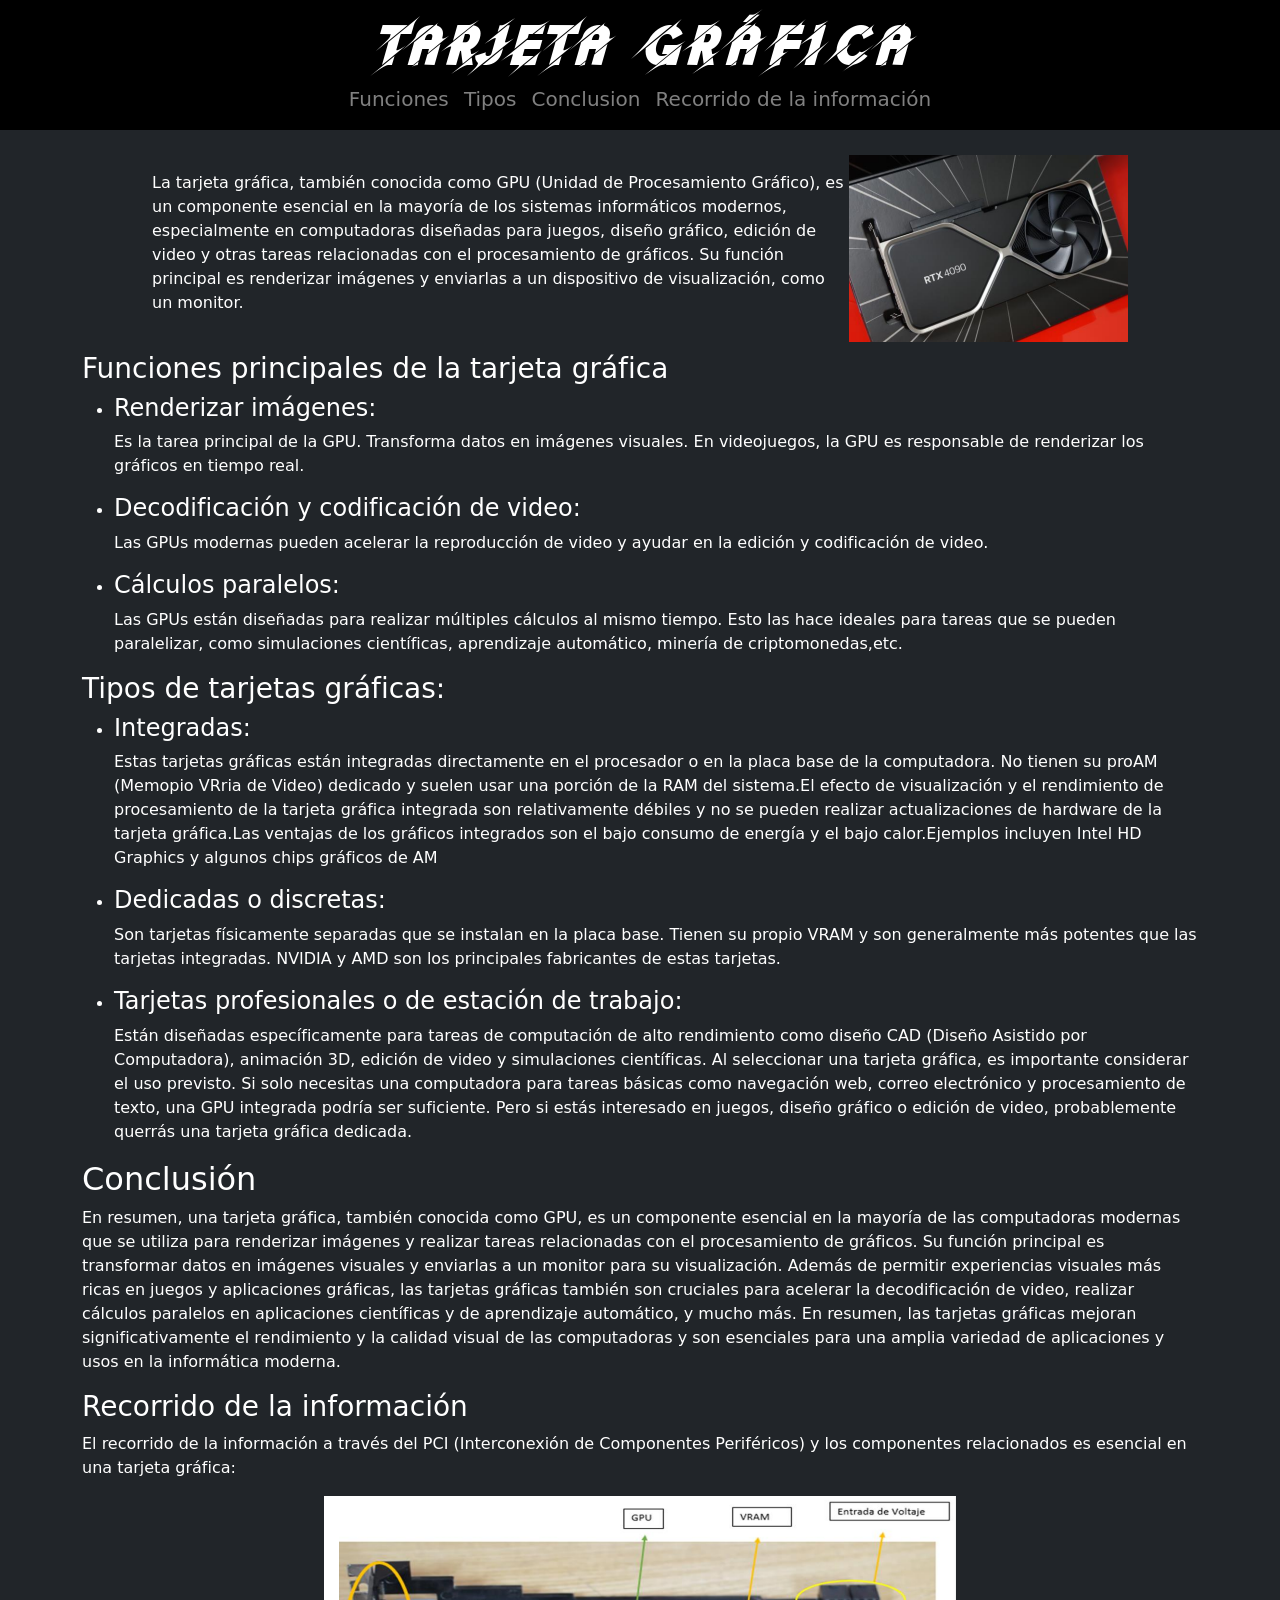
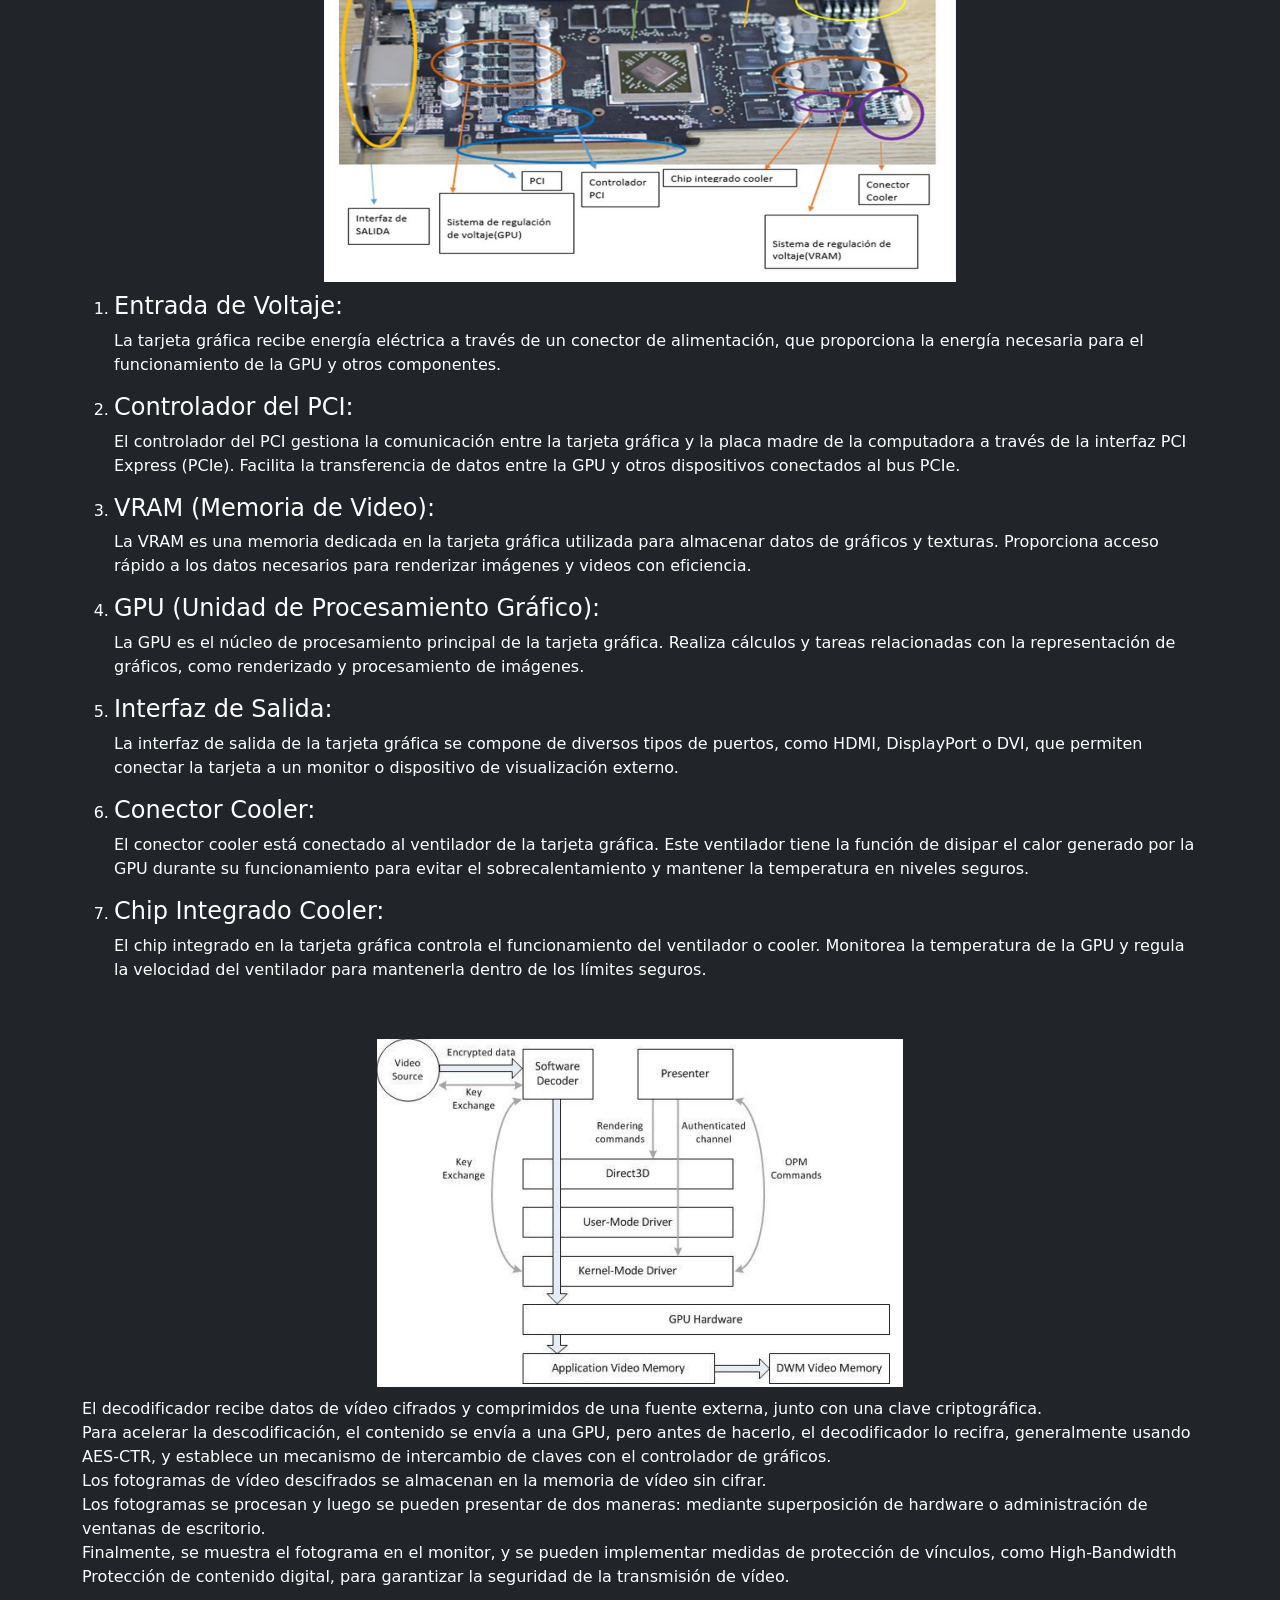
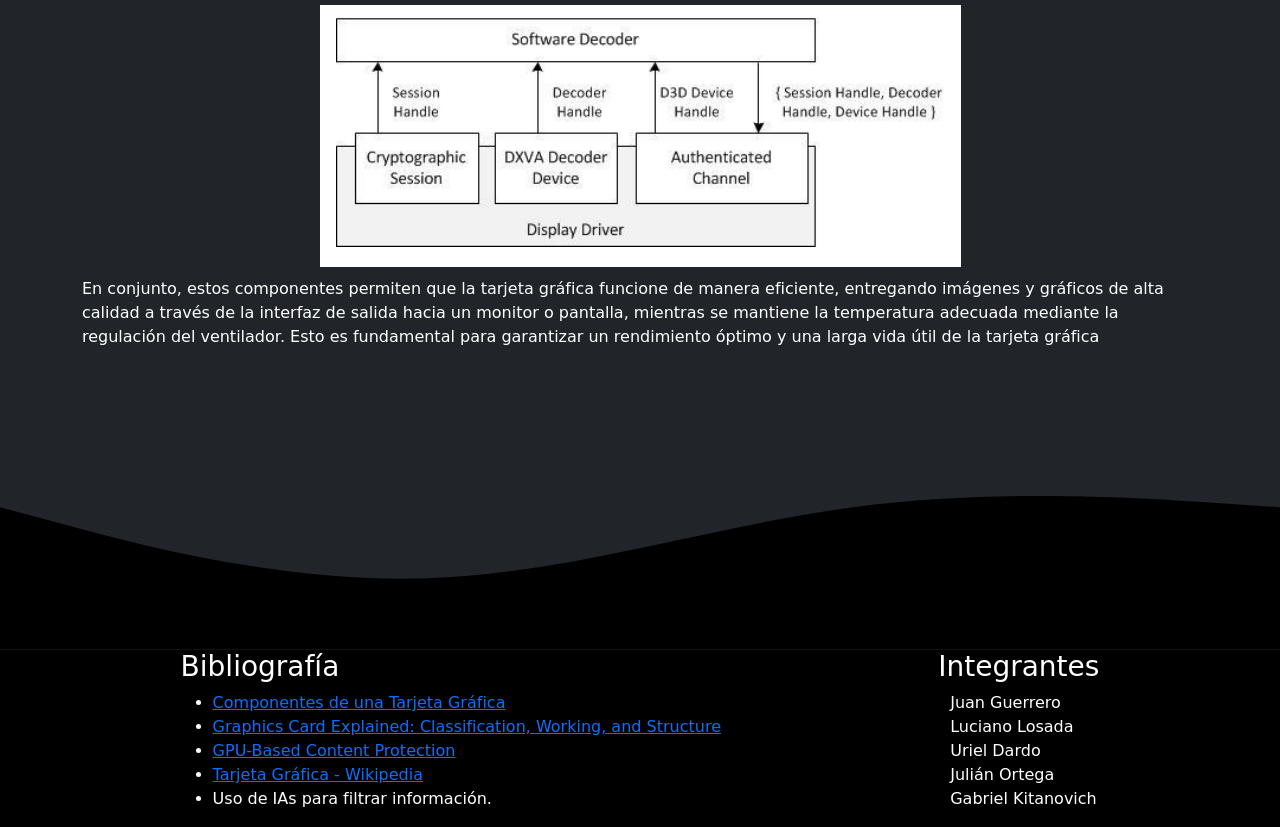
==== commit 9f6f0ceb: "ultimos retoques" ====
--- a/index.html
+++ b/index.html
@@ -16,7 +16,11 @@
   </head>
   <body class="bg-dark text-white">
     <header class="black">
-      <div  data-aos="zoom-out-up" data-aos-duration="1000" class="header_in container">
+      <div
+        data-aos="zoom-out-up"
+        data-aos-duration="1300"
+        class="header_in container"
+      >
         <h1>Tarjeta Gráfica</h1>
         <nav>
           <a href="#funciones">Funciones</a>
@@ -27,8 +31,7 @@
       </div>
     </header>
     <main class="container">
-      <div>
-        <div></div>
+      <div data-aos="fade-right">
         <div class="text_and_image container">
           <p>
             La tarjeta gráfica, también conocida como GPU (Unidad de
@@ -44,7 +47,7 @@
           </div>
         </div>
       </div>
-      <div>
+      <div data-aos="fade-right" data-aos-duration="2000">
         <div>
           <h3 id="funciones">Funciones principales de la tarjeta gráfica</h3>
         </div>
@@ -78,10 +81,8 @@
         </div>
       </div>
       <div>
-        <div>
+        <div data-aos="fade-right" data-aos-duration="2000">
           <h3 id="tipos">Tipos de tarjetas gráficas:</h3>
-        </div>
-        <div>
           <ul>
             <li>
               <h4>Integradas:</h4>
@@ -124,11 +125,9 @@
           </ul>
         </div>
       </div>
-      <div>
-        <div>
+      <div >
+        <div data-aos="fade-right" data-aos-duration="2000">
           <h2 id="conclusion">Conclusión</h2>
-        </div>
-        <div>
           <p>
             En resumen, una tarjeta gráfica, también conocida como GPU, es un
             componente esencial en la mayoría de las computadoras modernas que
@@ -145,10 +144,8 @@
             aplicaciones y usos en la informática moderna.
           </p>
         </div>
-        <div>
+        <div data-aos="fade-right" data-aos-duration="2000">
           <h3 id="recorrido">Recorrido de la información</h3>
-        </div>
-        <div>
           <p>
             El recorrido de la información a través del PCI (Interconexión de
             Componentes Periféricos) y los componentes relacionados es esencial
@@ -158,7 +155,7 @@
         <div class="images_center">
           <img src="images/estructuraTG.PNG" alt="" />
         </div>
-        <div>
+        <div data-aos="fade-right" data-aos-duration="2000">
           <ol>
             <li>
               <h4>Entrada de Voltaje:</h4>
@@ -226,13 +223,13 @@
         </div>
       </div>
       <div>
-        <div>
-          <h3>Ejemplo del flujo del controlador de video Direct3D</h3>
+        <div data-aos="fade-right" data-aos-duration="2000">
+          <h3 >Ejemplo del flujo del controlador de video Direct3D</h3>
         </div>
         <div class="images_center">
           <img src="images/videoDirect3D.PNG" alt="" />
         </div>
-        <div>
+        <div data-aos="fade-right" data-aos-duration="2000">
           <p>
             El decodificador recibe datos de vídeo cifrados y comprimidos de una
             fuente externa, junto con una clave criptográfica. <br />
@@ -254,7 +251,7 @@
         <div class="images_center">
           <img src="images/sv.PNG" alt="" />
         </div>
-        <div>
+        <div data-aos="fade-right" data-aos-duration="2000">
           <p>
             En conjunto, estos componentes permiten que la tarjeta gráfica
             funcione de manera eficiente, entregando imágenes y gráficos de alta
--- a/css/main.css
+++ b/css/main.css
@@ -3,8 +3,15 @@
     src: url("/fontsAndStuff/giver_made/Giver\ Made\ Italic.ttf");
 }
 
+div{
+    display: unset;
+}
+
 header{
-    height: 125px;
+    width: 100%;
+    position: fixed;
+    top:0;
+    padding: 0;
 }
 .header_in{
     height: 130px;
@@ -23,12 +30,12 @@
     text-decoration: none;
     color: grey;
 }
-.header_in > nav :hover{
+.header_in > nav >a:hover{
     color: white;
 }
 
 main{
-    margin-top: 10px;
+    margin-top: 150px;
 }
 
 .footer_info{
@@ -65,5 +72,6 @@
 .images_center{
     display: flex;
     justify-content: center;
+    margin: 5px 0px 10px 0px;
 }
   
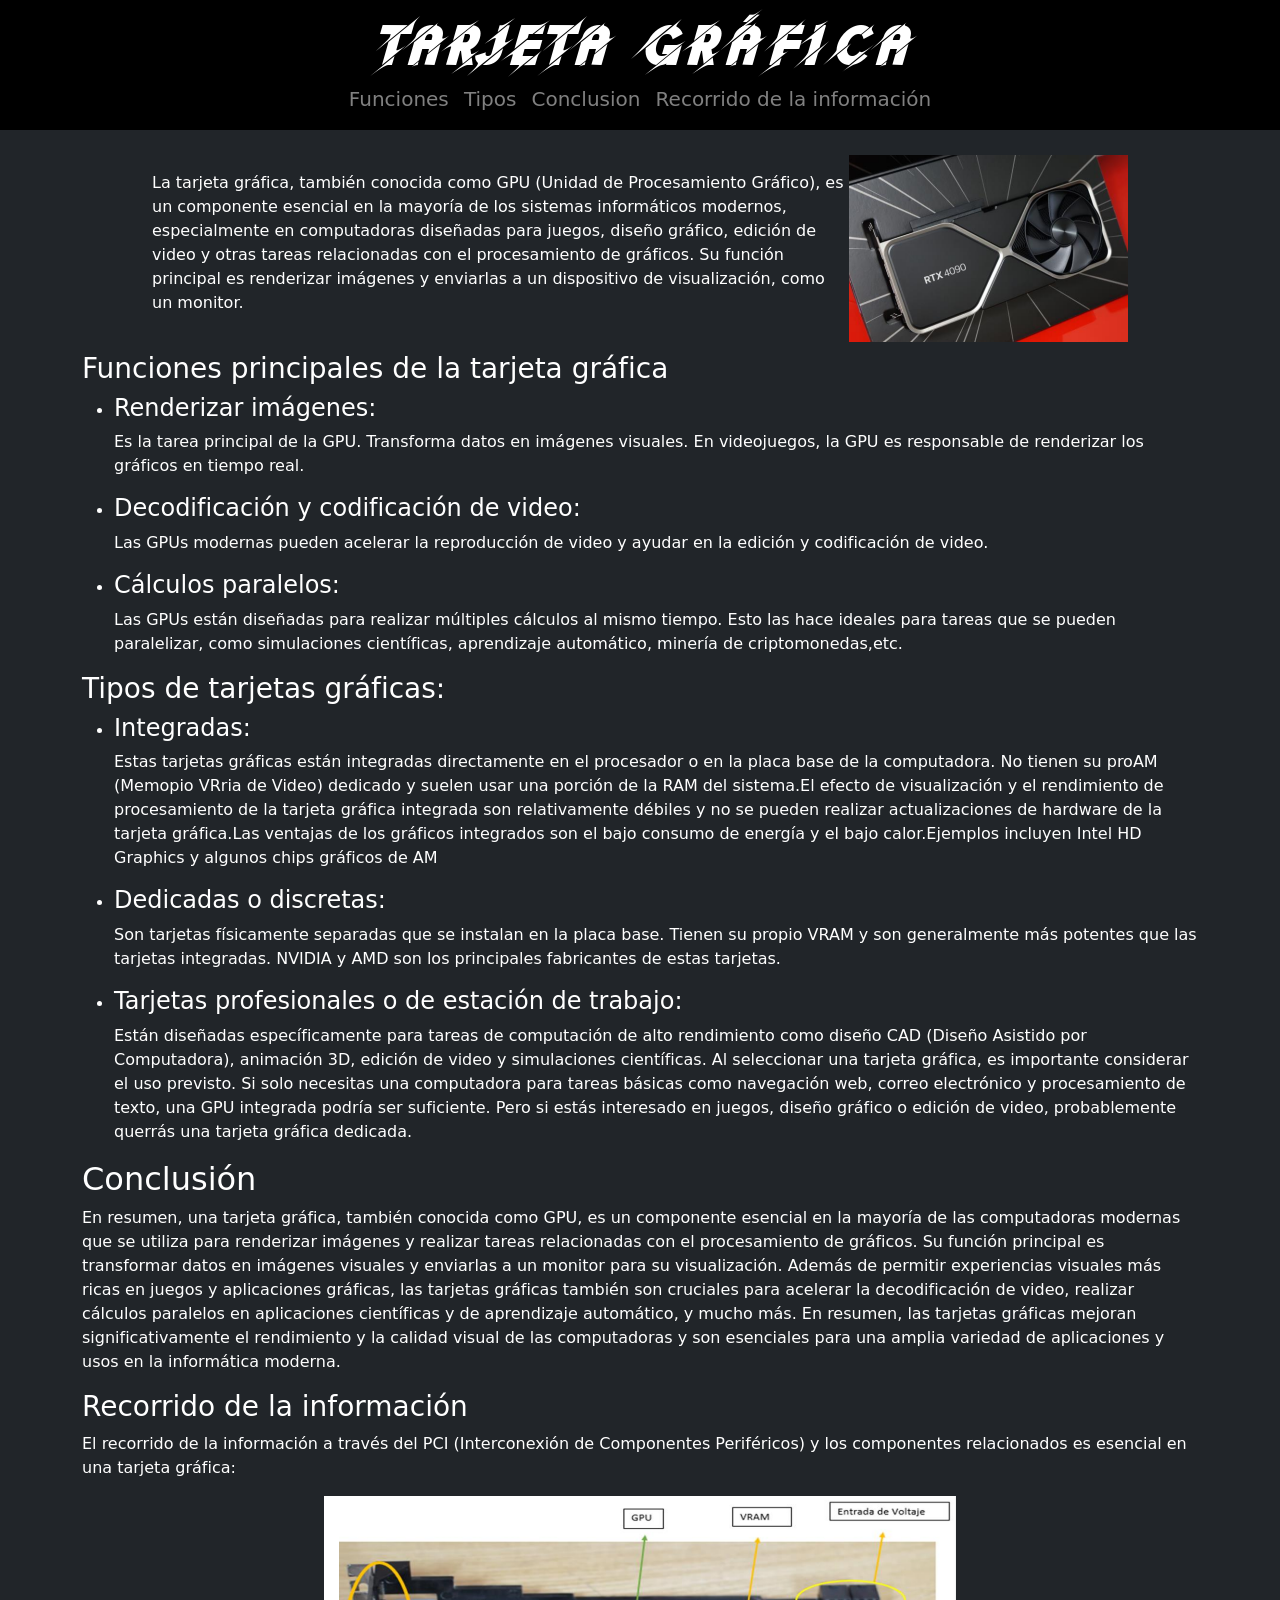
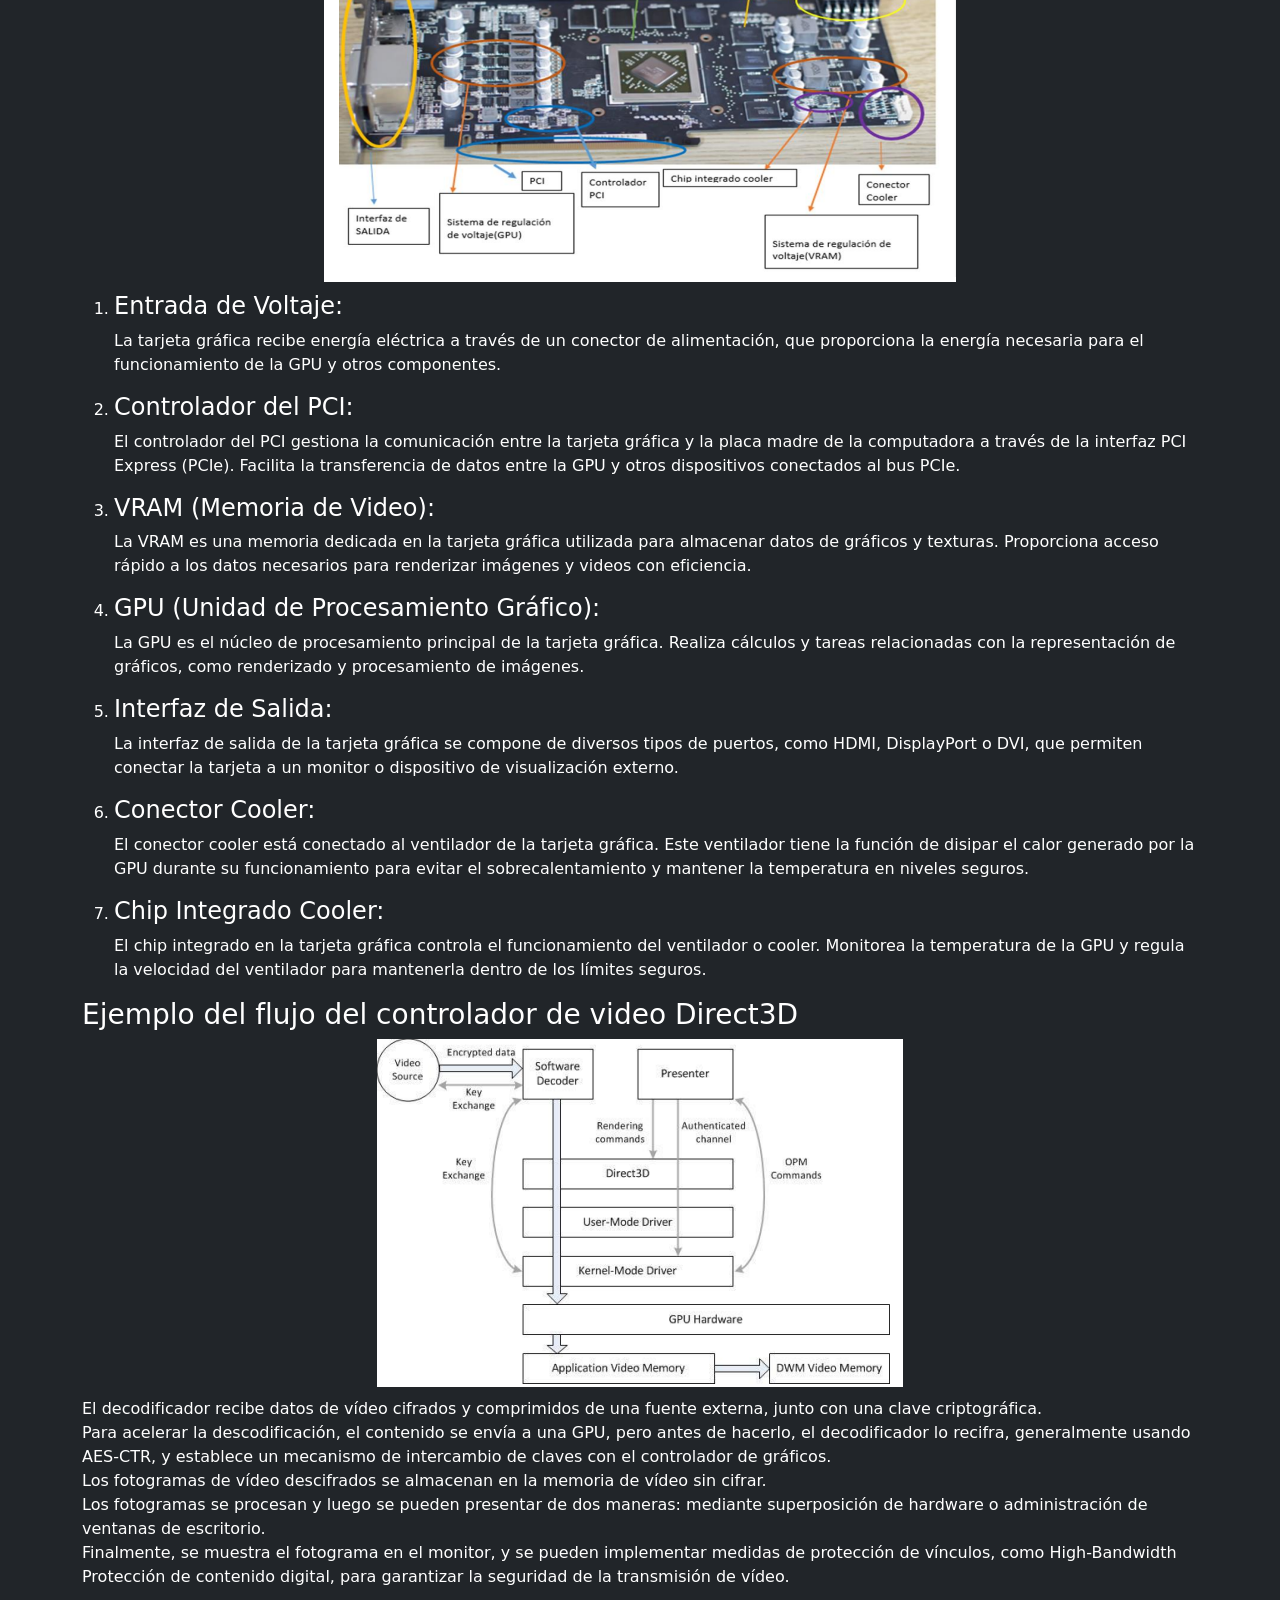
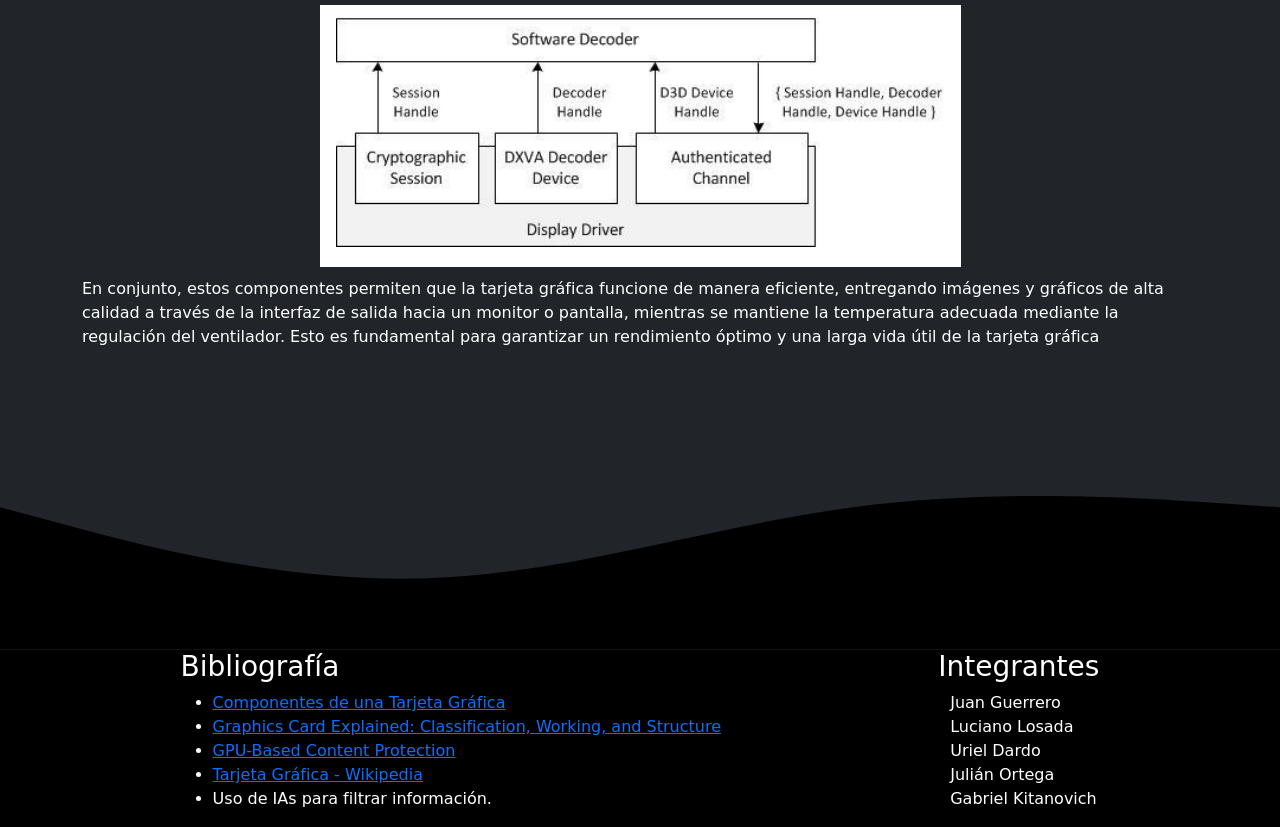
==== commit 2c65a24d: "FINAL v0.9" ====
--- a/index.html
+++ b/index.html
@@ -12,22 +12,20 @@
       integrity="sha384-rbsA2VBKQhggwzxH7pPCaAqO46MgnOM80zW1RWuH61DGLwZJEdK2Kadq2F9CUG65"
       crossorigin="anonymous"
     />
+    <script src="https://unpkg.com/aos@2.3.1/dist/aos.js"></script>
+
     <link rel="stylesheet" href="css/main.css" />
   </head>
   <body class="bg-dark text-white">
-    <header class="black">
-      <div
-        data-aos="zoom-out-up"
-        data-aos-duration="1300"
-        class="header_in container"
-      >
-        <h1>Tarjeta Gráfica</h1>
-        <nav>
-          <a href="#funciones">Funciones</a>
-          <a href="#tipos">Tipos</a>
-          <a href="#conclusion">Conclusion</a>
-          <a href="#recorrido">Recorrido de la información</a>
-        </nav>
+    <header id="miHeader" class="black">
+      <div class="header_in container">
+          <h1 id="logo" data-aos="zoom-in" data-aos-duration="1500">Tarjeta Gráfica</h1>
+          <nav>
+            <a data-aos="fade-right" data-aos-duration="1500" href="#funciones">Funciones</a>
+            <a data-aos="fade-right" data-aos-duration="1500" href="#tipos">Tipos</a>
+            <a data-aos="fade-left" data-aos-duration="1500" href="#conclusion">Conclusion</a>
+            <a data-aos="fade-left" data-aos-duration="1500" href="#recorrido">Recorrido de la información</a>
+        </div>
       </div>
     </header>
     <main class="container">
@@ -47,7 +45,7 @@
           </div>
         </div>
       </div>
-      <div data-aos="fade-right" data-aos-duration="2000">
+      <div>
         <div>
           <h3 id="funciones">Funciones principales de la tarjeta gráfica</h3>
         </div>
@@ -81,7 +79,7 @@
         </div>
       </div>
       <div>
-        <div data-aos="fade-right" data-aos-duration="2000">
+        <div>
           <h3 id="tipos">Tipos de tarjetas gráficas:</h3>
           <ul>
             <li>
@@ -125,8 +123,8 @@
           </ul>
         </div>
       </div>
-      <div >
-        <div data-aos="fade-right" data-aos-duration="2000">
+      <div>
+        <div >
           <h2 id="conclusion">Conclusión</h2>
           <p>
             En resumen, una tarjeta gráfica, también conocida como GPU, es un
@@ -144,7 +142,7 @@
             aplicaciones y usos en la informática moderna.
           </p>
         </div>
-        <div data-aos="fade-right" data-aos-duration="2000">
+        <div >
           <h3 id="recorrido">Recorrido de la información</h3>
           <p>
             El recorrido de la información a través del PCI (Interconexión de
@@ -155,7 +153,7 @@
         <div class="images_center">
           <img src="images/estructuraTG.PNG" alt="" />
         </div>
-        <div data-aos="fade-right" data-aos-duration="2000">
+        <div >
           <ol>
             <li>
               <h4>Entrada de Voltaje:</h4>
@@ -223,13 +221,13 @@
         </div>
       </div>
       <div>
-        <div data-aos="fade-right" data-aos-duration="2000">
-          <h3 >Ejemplo del flujo del controlador de video Direct3D</h3>
+        <div >
+          <h3>Ejemplo del flujo del controlador de video Direct3D</h3>
         </div>
         <div class="images_center">
           <img src="images/videoDirect3D.PNG" alt="" />
         </div>
-        <div data-aos="fade-right" data-aos-duration="2000">
+        <div >
           <p>
             El decodificador recibe datos de vídeo cifrados y comprimidos de una
             fuente externa, junto con una clave criptográfica. <br />
@@ -251,7 +249,7 @@
         <div class="images_center">
           <img src="images/sv.PNG" alt="" />
         </div>
-        <div data-aos="fade-right" data-aos-duration="2000">
+        <div >
           <p>
             En conjunto, estos componentes permiten que la tarjeta gráfica
             funcione de manera eficiente, entregando imágenes y gráficos de alta
@@ -263,6 +261,8 @@
         </div>
       </div>
     </main>
+    <button id="btnScrollToTop" class="scroll-to-top">↑</button>
+
     <svg xmlns="http://www.w3.org/2000/svg" viewBox="0 0 1440 320">
       <path
         fill="#000000"
@@ -314,7 +314,7 @@
         </div>
       </div>
     </footer>
-    <script src="https://unpkg.com/aos@2.3.1/dist/aos.js"></script>
+    <script src="/main.js"></script>
     <script>
       AOS.init();
     </script>
--- a/css/main.css
+++ b/css/main.css
@@ -74,4 +74,25 @@
     justify-content: center;
     margin: 5px 0px 10px 0px;
 }
-  +
+/* Estilo para el botón de volver al inicio */
+.scroll-to-top {
+    display: none;
+    position: fixed;
+    bottom: 20px;
+    right: 20px;
+    z-index: 99;
+    background-color: #000000; /* Color de fondo del botón */
+    color: #fff; /* Color del texto del botón */
+    border: none;
+    border-radius: 50%;
+    padding: 10px 20px;
+    cursor: pointer;
+    transition: background-color 0.3s ease-in-out;
+  }
+  
+  .scroll-to-top:hover {
+    background-color: #ffffff; /* Cambia el color al pasar el cursor sobre el botón */
+    color: #000000; /* Color del texto del botón */
+
+  }
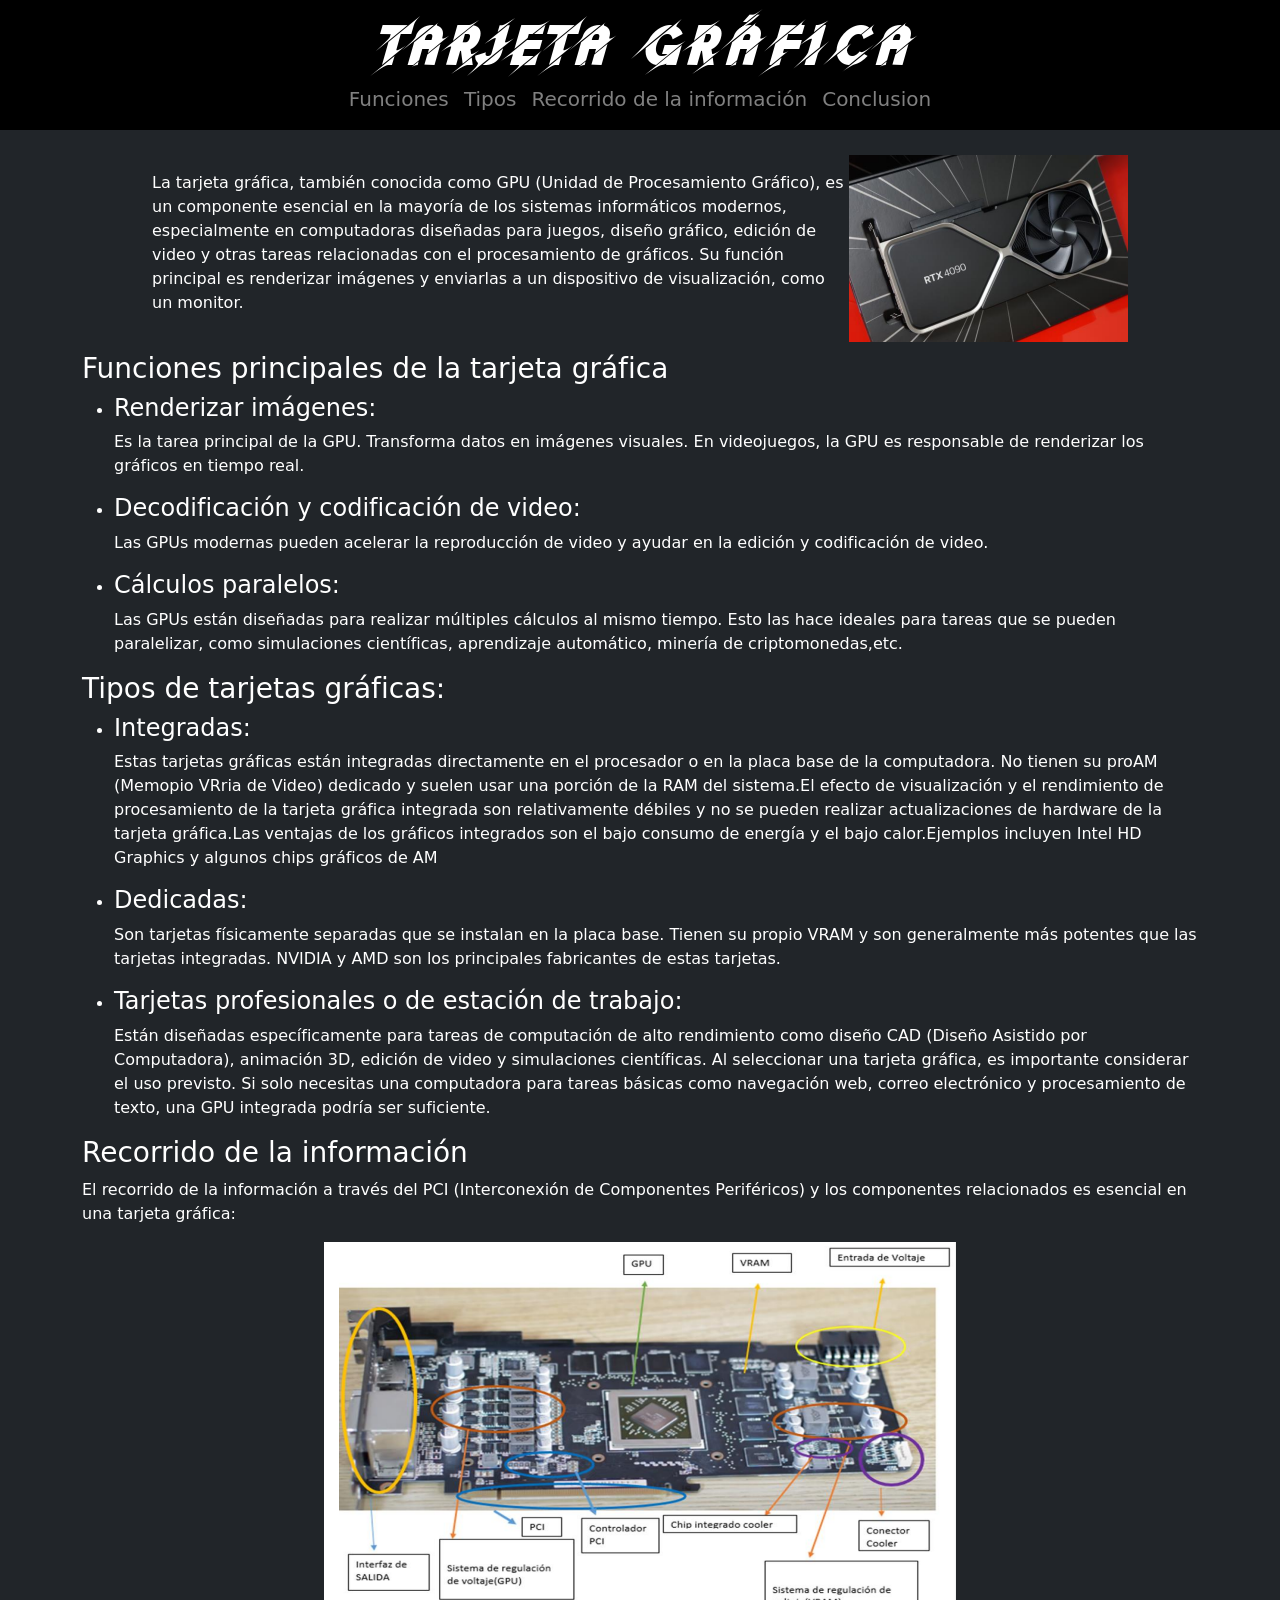
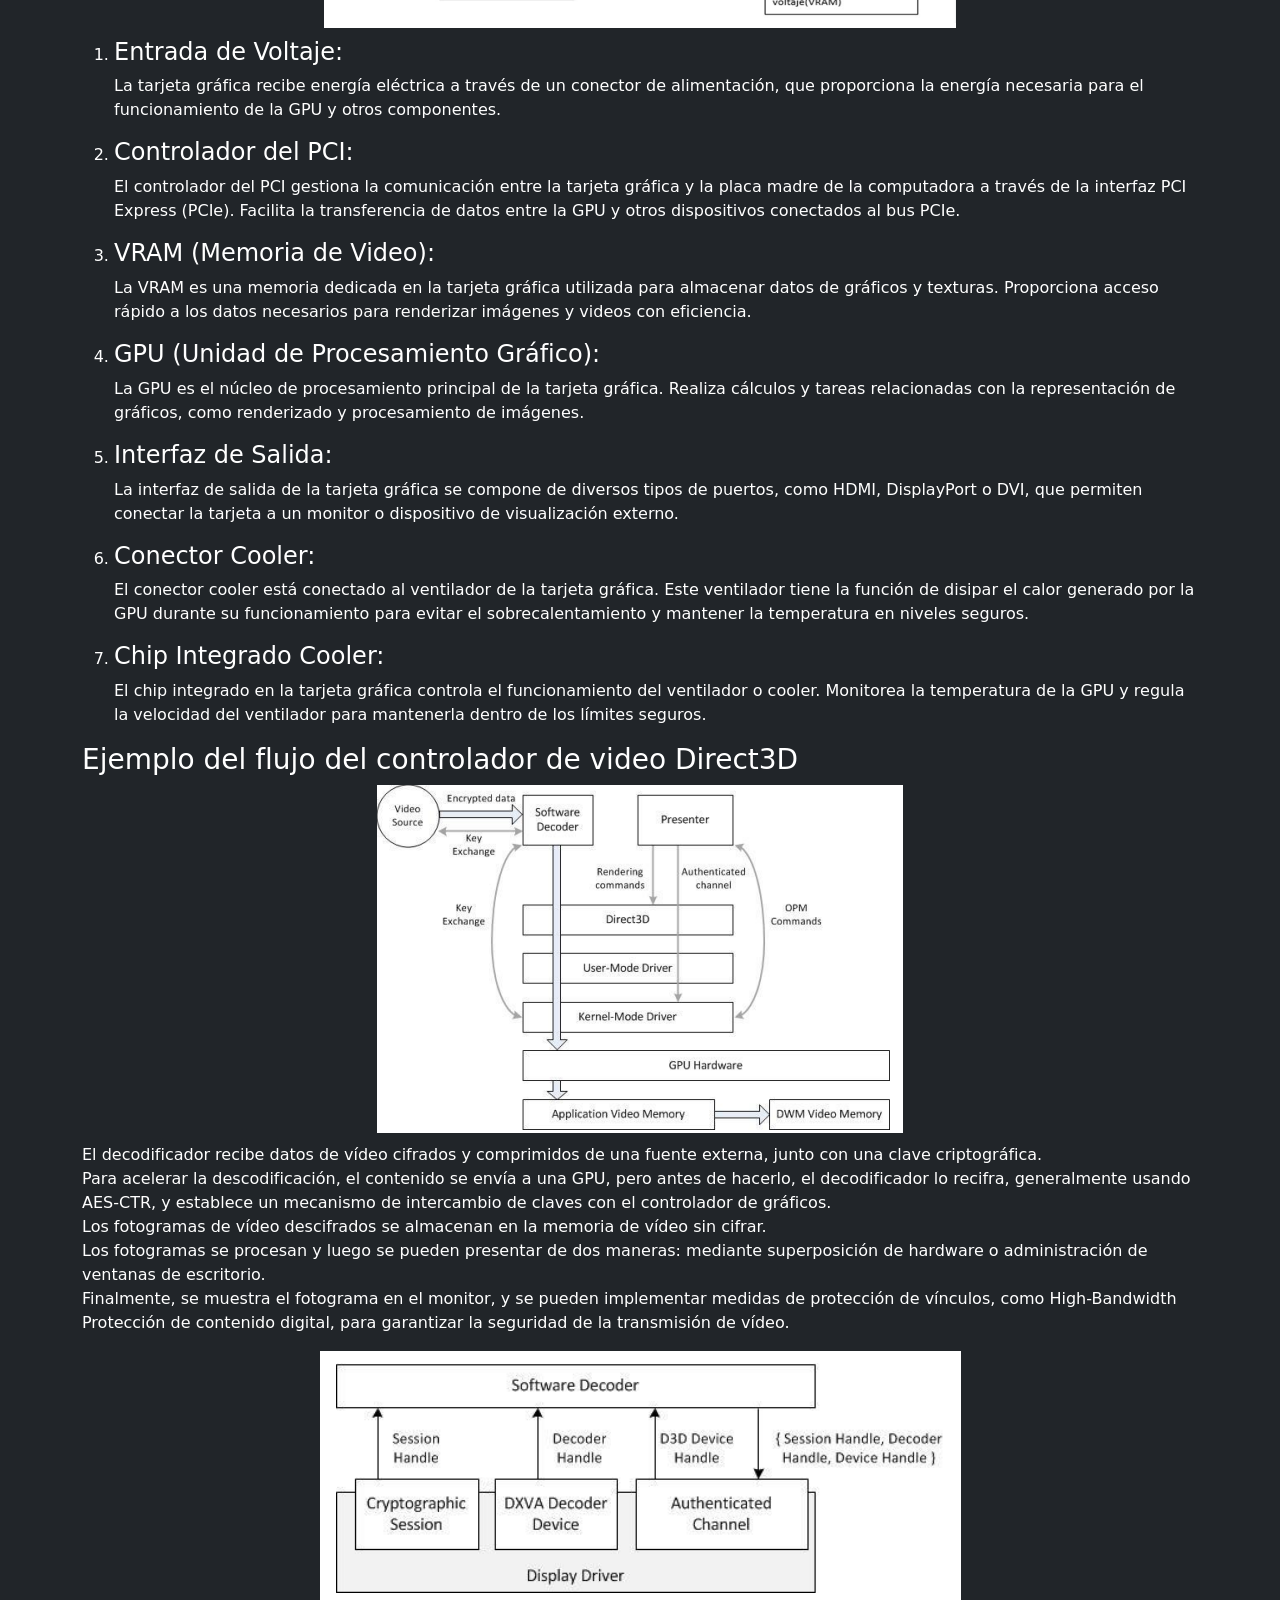
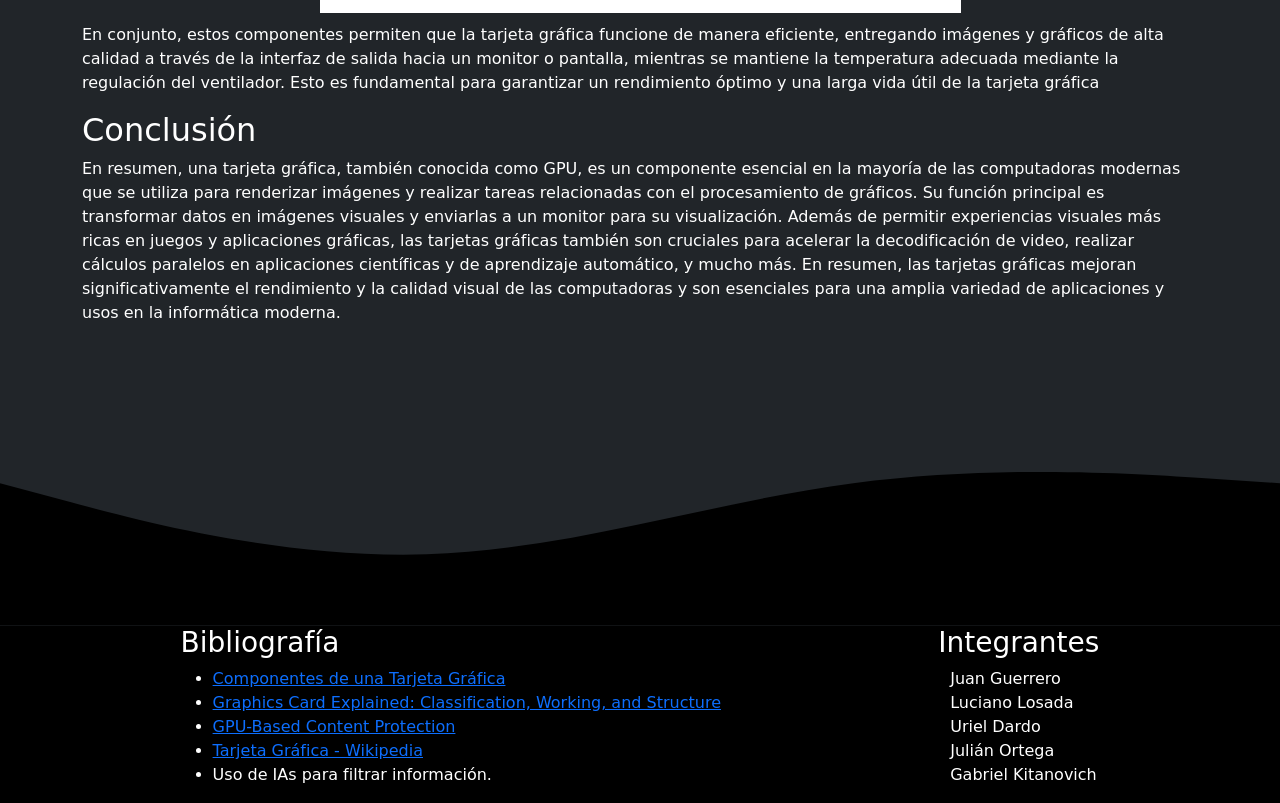
==== commit 567b7a10: "FINAL V1.0" ====
--- a/index.html
+++ b/index.html
@@ -23,8 +23,8 @@
           <nav>
             <a data-aos="fade-right" data-aos-duration="1500" href="#funciones">Funciones</a>
             <a data-aos="fade-right" data-aos-duration="1500" href="#tipos">Tipos</a>
+            <a data-aos="fade-left" data-aos-duration="1500" href="#recorrido">Recorrido de la información</a>
             <a data-aos="fade-left" data-aos-duration="1500" href="#conclusion">Conclusion</a>
-            <a data-aos="fade-left" data-aos-duration="1500" href="#recorrido">Recorrido de la información</a>
         </div>
       </div>
     </header>
@@ -98,7 +98,7 @@
               </p>
             </li>
             <li>
-              <h4>Dedicadas o discretas:</h4>
+              <h4>Dedicadas:</h4>
               <p>
                 Son tarjetas físicamente separadas que se instalan en la placa
                 base. Tienen su propio VRAM y son generalmente más potentes que
@@ -116,32 +116,12 @@
                 considerar el uso previsto. Si solo necesitas una computadora
                 para tareas básicas como navegación web, correo electrónico y
                 procesamiento de texto, una GPU integrada podría ser suficiente.
-                Pero si estás interesado en juegos, diseño gráfico o edición de
-                video, probablemente querrás una tarjeta gráfica dedicada.
               </p>
             </li>
           </ul>
         </div>
       </div>
       <div>
-        <div >
-          <h2 id="conclusion">Conclusión</h2>
-          <p>
-            En resumen, una tarjeta gráfica, también conocida como GPU, es un
-            componente esencial en la mayoría de las computadoras modernas que
-            se utiliza para renderizar imágenes y realizar tareas relacionadas
-            con el procesamiento de gráficos. Su función principal es
-            transformar datos en imágenes visuales y enviarlas a un monitor para
-            su visualización. Además de permitir experiencias visuales más ricas
-            en juegos y aplicaciones gráficas, las tarjetas gráficas también son
-            cruciales para acelerar la decodificación de video, realizar
-            cálculos paralelos en aplicaciones científicas y de aprendizaje
-            automático, y mucho más. En resumen, las tarjetas gráficas mejoran
-            significativamente el rendimiento y la calidad visual de las
-            computadoras y son esenciales para una amplia variedad de
-            aplicaciones y usos en la informática moderna.
-          </p>
-        </div>
         <div >
           <h3 id="recorrido">Recorrido de la información</h3>
           <p>
@@ -260,6 +240,24 @@
           </p>
         </div>
       </div>
+      <div >
+        <h2 id="conclusion">Conclusión</h2>
+        <p>
+          En resumen, una tarjeta gráfica, también conocida como GPU, es un
+          componente esencial en la mayoría de las computadoras modernas que
+          se utiliza para renderizar imágenes y realizar tareas relacionadas
+          con el procesamiento de gráficos. Su función principal es
+          transformar datos en imágenes visuales y enviarlas a un monitor para
+          su visualización. Además de permitir experiencias visuales más ricas
+          en juegos y aplicaciones gráficas, las tarjetas gráficas también son
+          cruciales para acelerar la decodificación de video, realizar
+          cálculos paralelos en aplicaciones científicas y de aprendizaje
+          automático, y mucho más. En resumen, las tarjetas gráficas mejoran
+          significativamente el rendimiento y la calidad visual de las
+          computadoras y son esenciales para una amplia variedad de
+          aplicaciones y usos en la informática moderna.
+        </p>
+      </div>
     </main>
     <button id="btnScrollToTop" class="scroll-to-top">↑</button>
 
